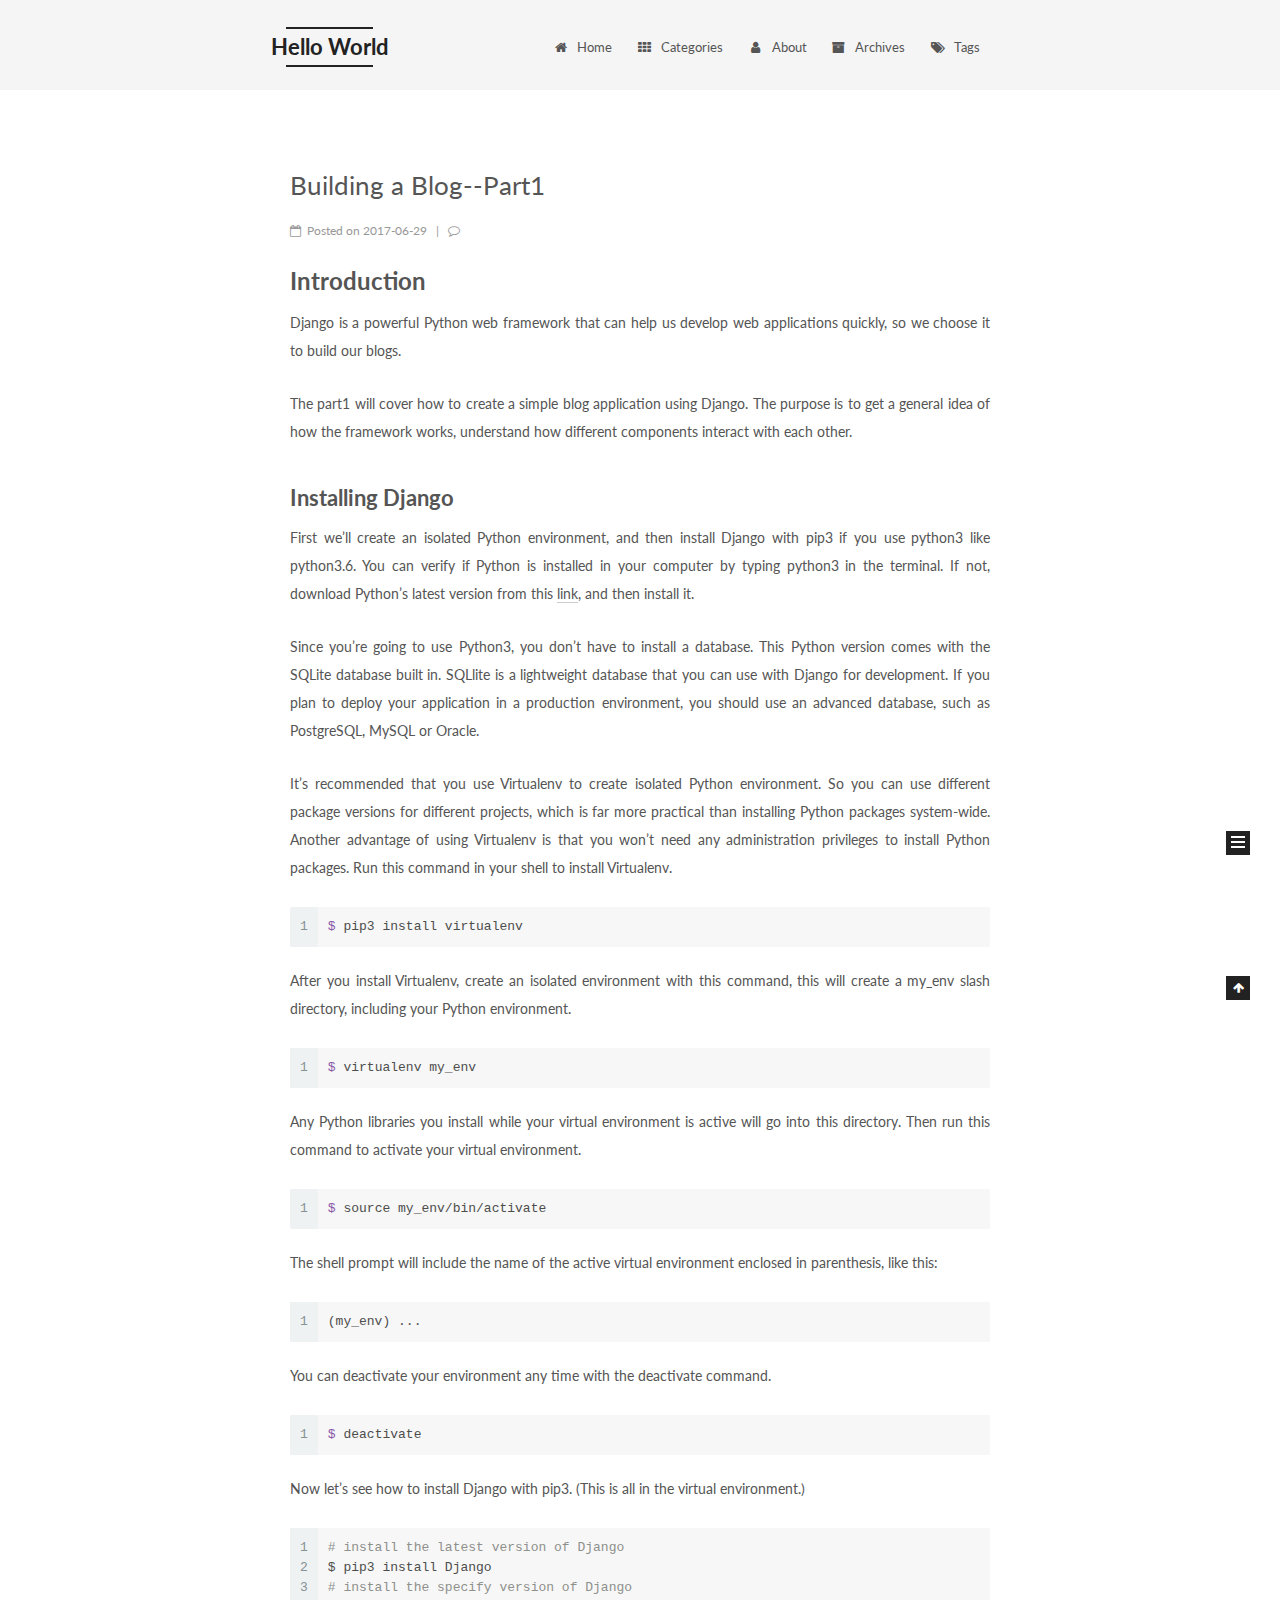
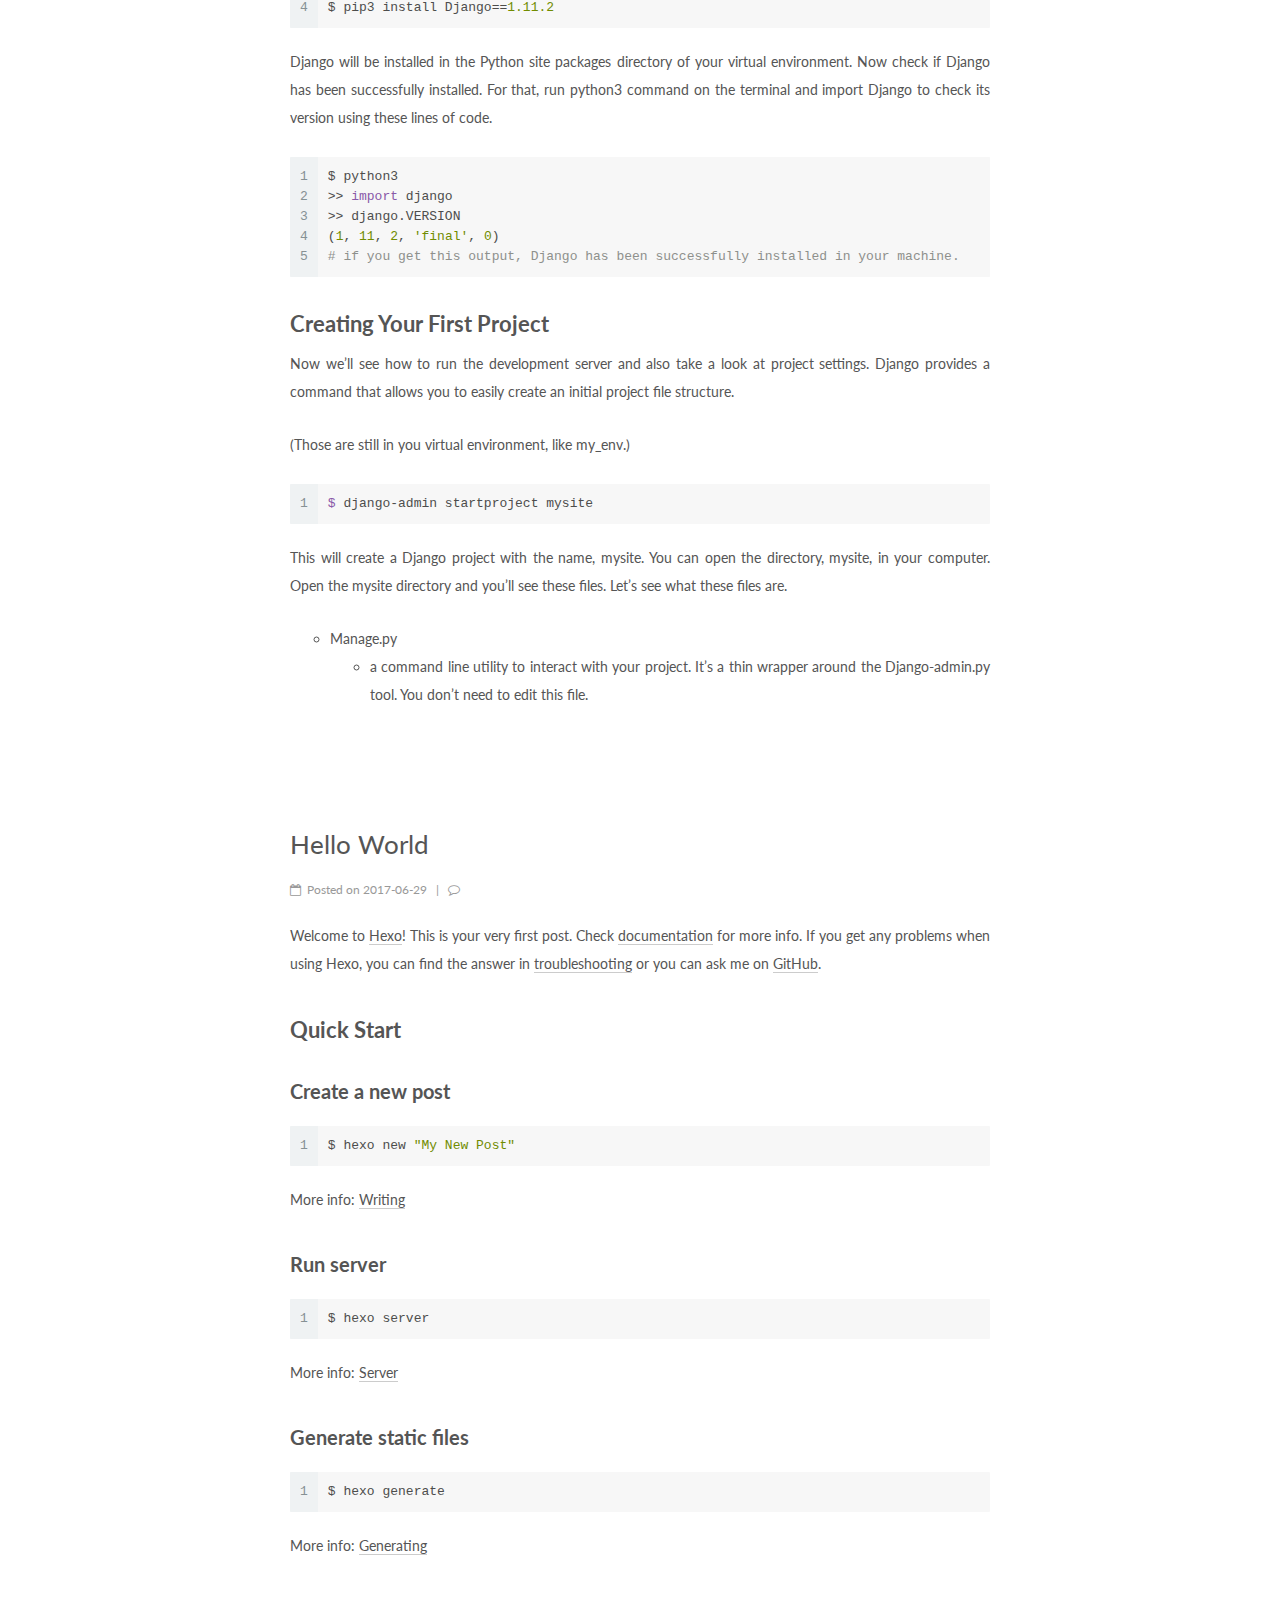
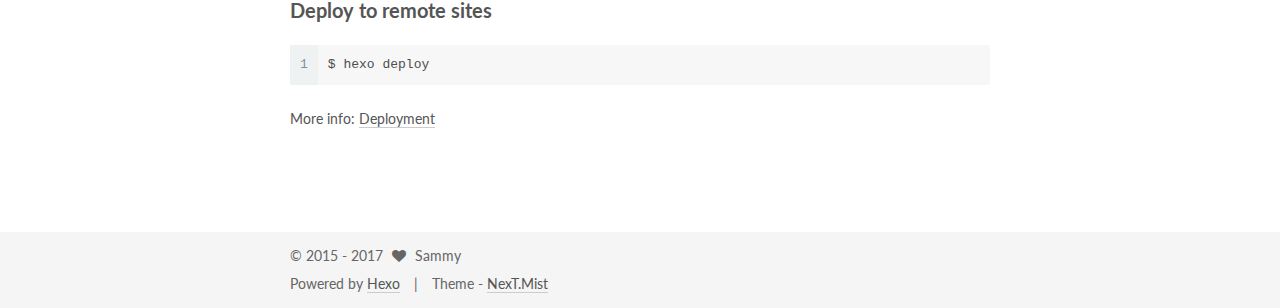
==== index.html @ 8c208100 "Site updated: 2017-06-30 00:19:21" ====
<!doctype html>




<html class="theme-next mist" lang="en">
<head>
  <meta charset="UTF-8"/>
<meta http-equiv="X-UA-Compatible" content="IE=edge" />
<meta name="viewport" content="width=device-width, initial-scale=1, maximum-scale=1"/>









<meta http-equiv="Cache-Control" content="no-transform" />
<meta http-equiv="Cache-Control" content="no-siteapp" />















  
  
  <link href="/lib/fancybox/source/jquery.fancybox.css?v=2.1.5" rel="stylesheet" type="text/css" />




  
  
  
  

  
    
    
  

  

  

  

  

  
    
    
    <link href="//fonts.googleapis.com/css?family=Lato:300,300italic,400,400italic,700,700italic&subset=latin,latin-ext" rel="stylesheet" type="text/css">
  






<link href="/lib/font-awesome/css/font-awesome.min.css?v=4.6.2" rel="stylesheet" type="text/css" />

<link href="/css/main.css?v=5.1.1" rel="stylesheet" type="text/css" />


  <meta name="keywords" content="Hexo, NexT" />





  <link rel="alternate" href="/atom.xml" title="Hello World" type="application/atom+xml" />




  <link rel="shortcut icon" type="image/x-icon" href="/favicon.ico?v=5.1.1" />






<meta name="description" content="Never Stand Still">
<meta property="og:type" content="website">
<meta property="og:title" content="Hello World">
<meta property="og:url" content="http://yoursite.com/index.html">
<meta property="og:site_name" content="Hello World">
<meta property="og:description" content="Never Stand Still">
<meta name="twitter:card" content="summary">
<meta name="twitter:title" content="Hello World">
<meta name="twitter:description" content="Never Stand Still">



<script type="text/javascript" id="hexo.configurations">
  var NexT = window.NexT || {};
  var CONFIG = {
    root: '/',
    scheme: 'Mist',
    sidebar: {"position":"left","display":"post","offset":12,"offset_float":0,"b2t":false,"scrollpercent":false},
    fancybox: true,
    motion: false,
    duoshuo: {
      userId: '0',
      author: 'Author'
    },
    algolia: {
      applicationID: '',
      apiKey: '',
      indexName: '',
      hits: {"per_page":10},
      labels: {"input_placeholder":"Search for Posts","hits_empty":"We didn't find any results for the search: ${query}","hits_stats":"${hits} results found in ${time} ms"}
    }
  };
</script>



  <link rel="canonical" href="http://yoursite.com/"/>





  <title>Hello World</title>
  














</head>

<body itemscope itemtype="http://schema.org/WebPage" lang="en">

  
  
    
  

  <div class="container sidebar-position-left 
   page-home 
 ">
    <div class="headband"></div>

    <header id="header" class="header" itemscope itemtype="http://schema.org/WPHeader">
      <div class="header-inner"><div class="site-brand-wrapper">
  <div class="site-meta ">
    

    <div class="custom-logo-site-title">
      <a href="/"  class="brand" rel="start">
        <span class="logo-line-before"><i></i></span>
        <span class="site-title">Hello World</span>
        <span class="logo-line-after"><i></i></span>
      </a>
    </div>
      
        <p class="site-subtitle"></p>
      
  </div>

  <div class="site-nav-toggle">
    <button>
      <span class="btn-bar"></span>
      <span class="btn-bar"></span>
      <span class="btn-bar"></span>
    </button>
  </div>
</div>

<nav class="site-nav">
  

  
    <ul id="menu" class="menu">
      
        
        <li class="menu-item menu-item-home">
          <a href="/" rel="section">
            
              <i class="menu-item-icon fa fa-fw fa-home"></i> <br />
            
            Home
          </a>
        </li>
      
        
        <li class="menu-item menu-item-categories">
          <a href="/categories/" rel="section">
            
              <i class="menu-item-icon fa fa-fw fa-th"></i> <br />
            
            Categories
          </a>
        </li>
      
        
        <li class="menu-item menu-item-about">
          <a href="/about/" rel="section">
            
              <i class="menu-item-icon fa fa-fw fa-user"></i> <br />
            
            About
          </a>
        </li>
      
        
        <li class="menu-item menu-item-archives">
          <a href="/archives/" rel="section">
            
              <i class="menu-item-icon fa fa-fw fa-archive"></i> <br />
            
            Archives
          </a>
        </li>
      
        
        <li class="menu-item menu-item-tags">
          <a href="/tags/" rel="section">
            
              <i class="menu-item-icon fa fa-fw fa-tags"></i> <br />
            
            Tags
          </a>
        </li>
      

      
    </ul>
  

  
</nav>



 </div>
    </header>

    <main id="main" class="main">
      <div class="main-inner">
        <div class="content-wrap">
          <div id="content" class="content">
            
  <section id="posts" class="posts-expand">
    
      

  

  
  
  

  <article class="post post-type-normal " itemscope itemtype="http://schema.org/Article">
    <link itemprop="mainEntityOfPage" href="http://yoursite.com/2017/06/29/Building-a-Blog-Part1/">

    <span hidden itemprop="author" itemscope itemtype="http://schema.org/Person">
      <meta itemprop="name" content="Sammy">
      <meta itemprop="description" content="">
      <meta itemprop="image" content="/images/avatar.png">
    </span>

    <span hidden itemprop="publisher" itemscope itemtype="http://schema.org/Organization">
      <meta itemprop="name" content="Hello World">
    </span>

    
      <header class="post-header">

        
        
          <h1 class="post-title" itemprop="name headline">
                
                <a class="post-title-link" href="/2017/06/29/Building-a-Blog-Part1/" itemprop="url">Building a Blog--Part1</a></h1>
        

        <div class="post-meta">
          <span class="post-time">
            
              <span class="post-meta-item-icon">
                <i class="fa fa-calendar-o"></i>
              </span>
              
                <span class="post-meta-item-text">Posted on</span>
              
              <time title="Post created" itemprop="dateCreated datePublished" datetime="2017-06-29T22:29:17+10:00">
                2017-06-29
              </time>
            

            

            
          </span>

          

          
            
              <span class="post-comments-count">
                <span class="post-meta-divider">|</span>
                <span class="post-meta-item-icon">
                  <i class="fa fa-comment-o"></i>
                </span>
                <a href="/2017/06/29/Building-a-Blog-Part1/#comments" itemprop="discussionUrl">
                  <span class="post-comments-count disqus-comment-count"
                        data-disqus-identifier="2017/06/29/Building-a-Blog-Part1/" itemprop="commentCount"></span>
                </a>
              </span>
            
          

          
          

          

          

          

        </div>
      </header>
    

    <div class="post-body" itemprop="articleBody">

      
      

      
        
          
            <h1 id="Introduction"><a href="#Introduction" class="headerlink" title="Introduction"></a>Introduction</h1><p>Django is a powerful Python web framework that can help us develop web applications quickly, so we choose it to build our blogs. </p>
<p>The part1 will cover how to create a simple blog application using Django. The purpose is to get a general idea of how the framework works, understand how different components interact with each other.</p>
<h2 id="Installing-Django"><a href="#Installing-Django" class="headerlink" title="Installing Django"></a>Installing Django</h2><p>First we’ll create an isolated Python environment, and then install Django with pip3 if you use python3 like python3.6. You can verify if Python is installed in your computer by typing python3 in the terminal. If not, download Python’s latest version from this <a href="https://www.python.org/downloads/" target="_blank" rel="external">link</a>, and then install it.</p>
<p>Since you’re going to use Python3, you don’t have to install a database. This Python version comes with the SQLite database built in. SQLlite is a lightweight database that you can use with Django for development. If you plan to deploy your application in a production environment, you should use an advanced database, such as PostgreSQL, MySQL or Oracle.</p>
<p>It’s recommended that you use Virtualenv to create isolated Python environment. So you can use different package versions for different projects, which is far more practical than installing Python packages system-wide. Another advantage of using Virtualenv is that you won’t need any administration privileges to install Python packages. Run this command in your shell to install Virtualenv.</p>
<figure class="highlight shell"><table><tr><td class="gutter"><pre><div class="line">1</div></pre></td><td class="code"><pre><div class="line"><span class="meta">$</span> pip3 install virtualenv</div></pre></td></tr></table></figure>
<p>After you install Virtualenv, create an isolated environment with this command, this will create a my_env slash directory, including your Python environment.</p>
<figure class="highlight shell"><table><tr><td class="gutter"><pre><div class="line">1</div></pre></td><td class="code"><pre><div class="line"><span class="meta">$</span> virtualenv my_env</div></pre></td></tr></table></figure>
<p>Any Python libraries you install while your virtual environment is active will go into this directory. Then run this command to activate your virtual environment.</p>
<figure class="highlight shell"><table><tr><td class="gutter"><pre><div class="line">1</div></pre></td><td class="code"><pre><div class="line"><span class="meta">$</span> source my_env/bin/activate</div></pre></td></tr></table></figure>
<p>The shell prompt will include the name of the active virtual environment enclosed in parenthesis, like this:</p>
<figure class="highlight shell"><table><tr><td class="gutter"><pre><div class="line">1</div></pre></td><td class="code"><pre><div class="line">(my_env) ...</div></pre></td></tr></table></figure>
<p>You can deactivate your environment any time with the deactivate command.</p>
<figure class="highlight shell"><table><tr><td class="gutter"><pre><div class="line">1</div></pre></td><td class="code"><pre><div class="line"><span class="meta">$</span> deactivate</div></pre></td></tr></table></figure>
<p>Now let’s see how to install Django with pip3. (This is all in the virtual environment.)</p>
<figure class="highlight python"><table><tr><td class="gutter"><pre><div class="line">1</div><div class="line">2</div><div class="line">3</div><div class="line">4</div></pre></td><td class="code"><pre><div class="line"><span class="comment"># install the latest version of Django</span></div><div class="line">$ pip3 install Django</div><div class="line"><span class="comment"># install the specify version of Django</span></div><div class="line">$ pip3 install Django==<span class="number">1.11</span><span class="number">.2</span></div></pre></td></tr></table></figure>
<p>Django will be installed in the Python site packages directory of your virtual environment. Now check if Django has been successfully installed. For that, run python3 command on the terminal and import Django to check its version using these lines of code.</p>
<figure class="highlight python"><table><tr><td class="gutter"><pre><div class="line">1</div><div class="line">2</div><div class="line">3</div><div class="line">4</div><div class="line">5</div></pre></td><td class="code"><pre><div class="line">$ python3</div><div class="line">&gt;&gt; <span class="keyword">import</span> django</div><div class="line">&gt;&gt; django.VERSION</div><div class="line">(<span class="number">1</span>, <span class="number">11</span>, <span class="number">2</span>, <span class="string">'final'</span>, <span class="number">0</span>)</div><div class="line"><span class="comment"># if you get this output, Django has been successfully installed in your machine.</span></div></pre></td></tr></table></figure>
<h2 id="Creating-Your-First-Project"><a href="#Creating-Your-First-Project" class="headerlink" title="Creating Your First Project"></a>Creating Your First Project</h2><p>Now we’ll see how to run the development server and also take a look at project settings. Django provides a command that allows you to easily create an initial project file structure.</p>
<p>(Those are still in you virtual environment, like my_env.)</p>
<figure class="highlight shell"><table><tr><td class="gutter"><pre><div class="line">1</div></pre></td><td class="code"><pre><div class="line"><span class="meta">$</span> django-admin startproject mysite</div></pre></td></tr></table></figure>
<p>This will create a Django project with the name, mysite. You can open the directory, mysite, in your computer. Open the mysite directory and you’ll see these files. Let’s see what these files are.</p>
<ul>
<li>Manage.py<ul>
<li>a command line utility to interact with your project. It’s a thin wrapper around the Django-admin.py tool. You don’t need to edit this file.</li>
</ul>
</li>
</ul>

          
        
      
    </div>

    <div>
      
    </div>

    <div>
      
    </div>

    <div>
      
    </div>

    <footer class="post-footer">
      

      

      

      
      
        <div class="post-eof"></div>
      
    </footer>
  </article>


    
      

  

  
  
  

  <article class="post post-type-normal " itemscope itemtype="http://schema.org/Article">
    <link itemprop="mainEntityOfPage" href="http://yoursite.com/2017/06/29/hello-world/">

    <span hidden itemprop="author" itemscope itemtype="http://schema.org/Person">
      <meta itemprop="name" content="Sammy">
      <meta itemprop="description" content="">
      <meta itemprop="image" content="/images/avatar.png">
    </span>

    <span hidden itemprop="publisher" itemscope itemtype="http://schema.org/Organization">
      <meta itemprop="name" content="Hello World">
    </span>

    
      <header class="post-header">

        
        
          <h1 class="post-title" itemprop="name headline">
                
                <a class="post-title-link" href="/2017/06/29/hello-world/" itemprop="url">Hello World</a></h1>
        

        <div class="post-meta">
          <span class="post-time">
            
              <span class="post-meta-item-icon">
                <i class="fa fa-calendar-o"></i>
              </span>
              
                <span class="post-meta-item-text">Posted on</span>
              
              <time title="Post created" itemprop="dateCreated datePublished" datetime="2017-06-29T16:05:09+10:00">
                2017-06-29
              </time>
            

            

            
          </span>

          

          
            
              <span class="post-comments-count">
                <span class="post-meta-divider">|</span>
                <span class="post-meta-item-icon">
                  <i class="fa fa-comment-o"></i>
                </span>
                <a href="/2017/06/29/hello-world/#comments" itemprop="discussionUrl">
                  <span class="post-comments-count disqus-comment-count"
                        data-disqus-identifier="2017/06/29/hello-world/" itemprop="commentCount"></span>
                </a>
              </span>
            
          

          
          

          

          

          

        </div>
      </header>
    

    <div class="post-body" itemprop="articleBody">

      
      

      
        
          
            <p>Welcome to <a href="https://hexo.io/" target="_blank" rel="external">Hexo</a>! This is your very first post. Check <a href="https://hexo.io/docs/" target="_blank" rel="external">documentation</a> for more info. If you get any problems when using Hexo, you can find the answer in <a href="https://hexo.io/docs/troubleshooting.html" target="_blank" rel="external">troubleshooting</a> or you can ask me on <a href="https://github.com/hexojs/hexo/issues" target="_blank" rel="external">GitHub</a>.</p>
<h2 id="Quick-Start"><a href="#Quick-Start" class="headerlink" title="Quick Start"></a>Quick Start</h2><h3 id="Create-a-new-post"><a href="#Create-a-new-post" class="headerlink" title="Create a new post"></a>Create a new post</h3><figure class="highlight bash"><table><tr><td class="gutter"><pre><div class="line">1</div></pre></td><td class="code"><pre><div class="line">$ hexo new <span class="string">"My New Post"</span></div></pre></td></tr></table></figure>
<p>More info: <a href="https://hexo.io/docs/writing.html" target="_blank" rel="external">Writing</a></p>
<h3 id="Run-server"><a href="#Run-server" class="headerlink" title="Run server"></a>Run server</h3><figure class="highlight bash"><table><tr><td class="gutter"><pre><div class="line">1</div></pre></td><td class="code"><pre><div class="line">$ hexo server</div></pre></td></tr></table></figure>
<p>More info: <a href="https://hexo.io/docs/server.html" target="_blank" rel="external">Server</a></p>
<h3 id="Generate-static-files"><a href="#Generate-static-files" class="headerlink" title="Generate static files"></a>Generate static files</h3><figure class="highlight bash"><table><tr><td class="gutter"><pre><div class="line">1</div></pre></td><td class="code"><pre><div class="line">$ hexo generate</div></pre></td></tr></table></figure>
<p>More info: <a href="https://hexo.io/docs/generating.html" target="_blank" rel="external">Generating</a></p>
<h3 id="Deploy-to-remote-sites"><a href="#Deploy-to-remote-sites" class="headerlink" title="Deploy to remote sites"></a>Deploy to remote sites</h3><figure class="highlight bash"><table><tr><td class="gutter"><pre><div class="line">1</div></pre></td><td class="code"><pre><div class="line">$ hexo deploy</div></pre></td></tr></table></figure>
<p>More info: <a href="https://hexo.io/docs/deployment.html" target="_blank" rel="external">Deployment</a></p>

          
        
      
    </div>

    <div>
      
    </div>

    <div>
      
    </div>

    <div>
      
    </div>

    <footer class="post-footer">
      

      

      

      
      
        <div class="post-eof"></div>
      
    </footer>
  </article>


    
  </section>

  


          </div>
          


          

        </div>
        
          
  
  <div class="sidebar-toggle">
    <div class="sidebar-toggle-line-wrap">
      <span class="sidebar-toggle-line sidebar-toggle-line-first"></span>
      <span class="sidebar-toggle-line sidebar-toggle-line-middle"></span>
      <span class="sidebar-toggle-line sidebar-toggle-line-last"></span>
    </div>
  </div>

  <aside id="sidebar" class="sidebar">
    <div class="sidebar-inner">

      

      

      <section class="site-overview sidebar-panel sidebar-panel-active">
        <div class="site-author motion-element" itemprop="author" itemscope itemtype="http://schema.org/Person">
          <img class="site-author-image" itemprop="image"
               src="/images/avatar.png"
               alt="Sammy" />
          <p class="site-author-name" itemprop="name">Sammy</p>
           
              <p class="site-description motion-element" itemprop="description">Never Stand Still</p>
          
        </div>
        <nav class="site-state motion-element">

          
            <div class="site-state-item site-state-posts">
              <a href="/archives/">
                <span class="site-state-item-count">2</span>
                <span class="site-state-item-name">posts</span>
              </a>
            </div>
          

          

          

        </nav>

        
          <div class="feed-link motion-element">
            <a href="/atom.xml" rel="alternate">
              <i class="fa fa-rss"></i>
              RSS
            </a>
          </div>
        

        <div class="links-of-author motion-element">
          
            
              <span class="links-of-author-item">
                <a href="https://www.linkedin.com/in/%E4%B8%9C-%E9%99%86-2b6811a6/" target="_blank" title="Linkedin">
                  
                    <i class="fa fa-fw fa-weibo"></i>
                  
                  Linkedin
                </a>
              </span>
            
              <span class="links-of-author-item">
                <a href="https://github.com/dzsammyau" target="_blank" title="GitHub">
                  
                    <i class="fa fa-fw fa-github"></i>
                  
                  GitHub
                </a>
              </span>
            
          
        </div>

        
        

        
        

        


      </section>

      

      

    </div>
  </aside>


        
      </div>
    </main>

    <footer id="footer" class="footer">
      <div class="footer-inner">
        <div class="copyright" >
  
  &copy;  2015 - 
  <span itemprop="copyrightYear">2017</span>
  <span class="with-love">
    <i class="fa fa-heart"></i>
  </span>
  <span class="author" itemprop="copyrightHolder">Sammy</span>
</div>


<div class="powered-by">
  Powered by <a class="theme-link" href="https://hexo.io">Hexo</a>
</div>

<div class="theme-info">
  Theme -
  <a class="theme-link" href="https://github.com/iissnan/hexo-theme-next">
    NexT.Mist
  </a>
</div>


        

        
      </div>
    </footer>

    
      <div class="back-to-top">
        <i class="fa fa-arrow-up"></i>
        
      </div>
    

  </div>

  

<script type="text/javascript">
  if (Object.prototype.toString.call(window.Promise) !== '[object Function]') {
    window.Promise = null;
  }
</script>









  












  
  <script type="text/javascript" src="/lib/jquery/index.js?v=2.1.3"></script>

  
  <script type="text/javascript" src="/lib/fastclick/lib/fastclick.min.js?v=1.0.6"></script>

  
  <script type="text/javascript" src="/lib/jquery_lazyload/jquery.lazyload.js?v=1.9.7"></script>

  
  <script type="text/javascript" src="/lib/velocity/velocity.min.js?v=1.2.1"></script>

  
  <script type="text/javascript" src="/lib/velocity/velocity.ui.min.js?v=1.2.1"></script>

  
  <script type="text/javascript" src="/lib/fancybox/source/jquery.fancybox.pack.js?v=2.1.5"></script>


  


  <script type="text/javascript" src="/js/src/utils.js?v=5.1.1"></script>

  <script type="text/javascript" src="/js/src/motion.js?v=5.1.1"></script>



  
  

  
    <script type="text/javascript" src="/js/src/scrollspy.js?v=5.1.1"></script>
<script type="text/javascript" src="/js/src/post-details.js?v=5.1.1"></script>

  

  


  <script type="text/javascript" src="/js/src/bootstrap.js?v=5.1.1"></script>



  


  

    
      <script id="dsq-count-scr" src="https://sammy.disqus.com/count.js" async></script>
    

    

  




	





  





  








  





  

  

  

  

  

  

</body>
</html>
---- css/main.css ----
/* normalize.css v3.0.2 | MIT License | git.io/normalize */
html {
  font-family: sans-serif; /* 1 */
  -ms-text-size-adjust: 100%; /* 2 */
  -webkit-text-size-adjust: 100%; /* 2 */
}
body {
  margin: 0;
}
article,
aside,
details,
figcaption,
figure,
footer,
header,
hgroup,
main,
menu,
nav,
section,
summary {
  display: block;
}
audio,
canvas,
progress,
video {
  display: inline-block; /* 1 */
  vertical-align: baseline; /* 2 */
}
audio:not([controls]) {
  display: none;
  height: 0;
}
[hidden],
template {
  display: none;
}
a {
  background-color: transparent;
}
a:active,
a:hover {
  outline: 0;
}
abbr[title] {
  border-bottom: 1px dotted;
}
b,
strong {
  font-weight: bold;
}
dfn {
  font-style: italic;
}
h1 {
  font-size: 2em;
  margin: 0.67em 0;
}
mark {
  background: #ff0;
  color: #000;
}
small {
  font-size: 80%;
}
sub,
sup {
  font-size: 75%;
  line-height: 0;
  position: relative;
  vertical-align: baseline;
}
sup {
  top: -0.5em;
}
sub {
  bottom: -0.25em;
}
img {
  border: 0;
}
svg:not(:root) {
  overflow: hidden;
}
figure {
  margin: 1em 40px;
}
hr {
  -moz-box-sizing: content-box;
  box-sizing: content-box;
  height: 0;
}
pre {
  overflow: auto;
}
code,
kbd,
pre,
samp {
  font-family: monospace, monospace;
  font-size: 1em;
}
button,
input,
optgroup,
select,
textarea {
  color: inherit; /* 1 */
  font: inherit; /* 2 */
  margin: 0; /* 3 */
}
button {
  overflow: visible;
}
button,
select {
  text-transform: none;
}
button,
html input[type="button"],
input[type="reset"],
input[type="submit"] {
  -webkit-appearance: button; /* 2 */
  cursor: pointer; /* 3 */
}
button[disabled],
html input[disabled] {
  cursor: default;
}
button::-moz-focus-inner,
input::-moz-focus-inner {
  border: 0;
  padding: 0;
}
input {
  line-height: normal;
}
input[type="checkbox"],
input[type="radio"] {
  box-sizing: border-box; /* 1 */
  padding: 0; /* 2 */
}
input[type="number"]::-webkit-inner-spin-button,
input[type="number"]::-webkit-outer-spin-button {
  height: auto;
}
input[type="search"] {
  -webkit-appearance: textfield; /* 1 */
  -moz-box-sizing: content-box;
  -webkit-box-sizing: content-box; /* 2 */
  box-sizing: content-box;
}
input[type="search"]::-webkit-search-cancel-button,
input[type="search"]::-webkit-search-decoration {
  -webkit-appearance: none;
}
fieldset {
  border: 1px solid #c0c0c0;
  margin: 0 2px;
  padding: 0.35em 0.625em 0.75em;
}
legend {
  border: 0; /* 1 */
  padding: 0; /* 2 */
}
textarea {
  overflow: auto;
}
optgroup {
  font-weight: bold;
}
table {
  border-collapse: collapse;
  border-spacing: 0;
}
td,
th {
  padding: 0;
}
::selection {
  background: #262a30;
  color: #fff;
}
body {
  position: relative;
  font-family: 'Lato', "PingFang SC", "Microsoft YaHei", sans-serif;
  font-size: 14px;
  line-height: 2;
  color: #555;
  background: #fff;
}
@media (max-width: 767px) {
  body {
    padding-right: 0 !important;
  }
}
@media (min-width: 768px) and (max-width: 991px) {
  body {
    padding-right: 0 !important;
  }
}
@media (min-width: 1600px) {
  body {
    font-size: 16px;
  }
}
h1,
h2,
h3,
h4,
h5,
h6 {
  margin: 0;
  padding: 0;
  font-weight: bold;
  line-height: 1.5;
  font-family: 'Lato', "PingFang SC", "Microsoft YaHei", sans-serif;
}
h2,
h3,
h4,
h5,
h6 {
  margin: 20px 0 15px;
}
h1 {
  font-size: 24px;
}
@media (max-width: 767px) {
  h1 {
    font-size: 20px;
  }
}
h2 {
  font-size: 22px;
}
@media (max-width: 767px) {
  h2 {
    font-size: 18px;
  }
}
h3 {
  font-size: 20px;
}
@media (max-width: 767px) {
  h3 {
    font-size: 16px;
  }
}
h4 {
  font-size: 18px;
}
@media (max-width: 767px) {
  h4 {
    font-size: 14px;
  }
}
h5 {
  font-size: 16px;
}
@media (max-width: 767px) {
  h5 {
    font-size: 12px;
  }
}
h6 {
  font-size: 14px;
}
@media (max-width: 767px) {
  h6 {
    font-size: 10px;
  }
}
p {
  margin: 0 0 25px 0;
}
a {
  color: #555;
  text-decoration: none;
  border-bottom: 1px solid #999;
  word-wrap: break-word;
}
a:hover {
  color: #222;
  border-bottom-color: #222;
}
blockquote {
  margin: 0;
  padding: 0;
}
img {
  display: block;
  margin: auto;
  max-width: 100%;
  height: auto;
}
hr {
  margin: 40px 0;
  height: 3px;
  border: none;
  background-color: #ddd;
  background-image: repeating-linear-gradient(-45deg, #fff, #fff 4px, transparent 4px, transparent 8px);
}
blockquote {
  padding: 0 15px;
  color: #666;
  border-left: 4px solid #ddd;
}
blockquote cite::before {
  content: "-";
  padding: 0 5px;
}
dt {
  font-weight: 700;
}
dd {
  margin: 0;
  padding: 0;
}
.text-left {
  text-align: left;
}
.text-center {
  text-align: center;
}
.text-right {
  text-align: right;
}
.text-justify {
  text-align: justify;
}
.text-nowrap {
  white-space: nowrap;
}
.text-lowercase {
  text-transform: lowercase;
}
.text-uppercase {
  text-transform: uppercase;
}
.text-capitalize {
  text-transform: capitalize;
}
.center-block {
  display: block;
  margin-left: auto;
  margin-right: auto;
}
.clearfix:before,
.clearfix:after {
  content: " ";
  display: table;
}
.clearfix:after {
  clear: both;
}
.pullquote {
  width: 45%;
}
.pullquote.left {
  float: left;
  margin-left: 5px;
  margin-right: 10px;
}
.pullquote.right {
  float: right;
  margin-left: 10px;
  margin-right: 5px;
}
.affix.affix.affix {
  position: fixed;
}
.translation {
  margin-top: -20px;
  font-size: 14px;
  color: #999;
}
.scrollbar-measure {
  width: 100px;
  height: 100px;
  overflow: scroll;
  position: absolute;
  top: -9999px;
}
.use-motion .motion-element {
  opacity: 0;
}
table {
  margin: 20px 0;
  width: 100%;
  border-collapse: collapse;
  border-spacing: 0;
  border: 1px solid #ddd;
  font-size: 14px;
  table-layout: fixed;
  word-wrap: break-all;
}
table>tbody>tr:nth-of-type(odd) {
  background-color: #f9f9f9;
}
table>tbody>tr:hover {
  background-color: #f5f5f5;
}
caption,
th,
td {
  padding: 8px;
  text-align: left;
  vertical-align: middle;
  font-weight: normal;
}
th,
td {
  border-bottom: 3px solid #ddd;
  border-right: 1px solid #eee;
}
th {
  padding-bottom: 10px;
  font-weight: 700;
}
td {
  border-bottom-width: 1px;
}
html,
body {
  height: 100%;
}
.container {
  position: relative;
  min-height: 100%;
}
.header-inner {
  margin: 0 auto;
  padding: 100px 0 70px;
  width: 700px;
}
@media (min-width: 1600px) {
  .container .header-inner {
    width: 900px;
  }
}
.main {
  padding-bottom: 150px;
}
.main-inner {
  margin: 0 auto;
  width: 700px;
}
@media (min-width: 1600px) {
  .container .main-inner {
    width: 900px;
  }
}
.footer {
  position: absolute;
  left: 0;
  bottom: 0;
  width: 100%;
  min-height: 50px;
}
.footer-inner {
  box-sizing: border-box;
  margin: 20px auto;
  width: 700px;
}
@media (min-width: 1600px) {
  .container .footer-inner {
    width: 900px;
  }
}
pre,
.highlight {
  overflow: auto;
  margin: 20px 0;
  padding: 0;
  font-size: 13px;
  color: #4d4d4c;
  background: #f7f7f7;
  line-height: 1.6;
}
pre,
code {
  font-family: consolas, Menlo, "PingFang SC", "Microsoft YaHei", monospace;
}
code {
  padding: 2px 4px;
  word-wrap: break-word;
  color: #555;
  background: #eee;
  border-radius: 3px;
  font-size: 13px;
}
pre code {
  padding: 0;
  color: #4d4d4c;
  background: none;
  text-shadow: none;
}
.highlight {
  border-radius: 1px;
}
.highlight pre {
  border: none;
  margin: 0;
  padding: 10px 0;
}
.highlight table {
  margin: 0;
  width: auto;
  border: none;
}
.highlight td {
  border: none;
  padding: 0;
}
.highlight figcaption {
  font-size: 1em;
  color: #4d4d4c;
  line-height: 1em;
  margin-bottom: 1em;
}
.highlight figcaption:before,
.highlight figcaption:after {
  content: " ";
  display: table;
}
.highlight figcaption:after {
  clear: both;
}
.highlight figcaption a {
  float: right;
  color: #4d4d4c;
}
.highlight figcaption a:hover {
  border-bottom-color: #4d4d4c;
}
.highlight .gutter pre {
  padding-left: 10px;
  padding-right: 10px;
  color: #869194;
  text-align: right;
  background-color: #eff2f3;
}
.highlight .code pre {
  width: 100%;
  padding-left: 10px;
  padding-right: 10px;
  background-color: #f7f7f7;
}
.highlight .line {
  height: 20px;
}
.gutter {
  -webkit-user-select: none;
  -moz-user-select: none;
  -ms-user-select: none;
  user-select: none;
}
.gist table {
  width: auto;
}
.gist table td {
  border: none;
}
pre .deletion {
  background: #fdd;
}
pre .addition {
  background: #dfd;
}
pre .meta {
  color: #8959a8;
}
pre .comment {
  color: #8e908c;
}
pre .variable,
pre .attribute,
pre .tag,
pre .regexp,
pre .ruby .constant,
pre .xml .tag .title,
pre .xml .pi,
pre .xml .doctype,
pre .html .doctype,
pre .css .id,
pre .css .class,
pre .css .pseudo {
  color: #c82829;
}
pre .number,
pre .preprocessor,
pre .built_in,
pre .literal,
pre .params,
pre .constant,
pre .command {
  color: #f5871f;
}
pre .ruby .class .title,
pre .css .rules .attribute,
pre .string,
pre .value,
pre .inheritance,
pre .header,
pre .ruby .symbol,
pre .xml .cdata,
pre .special,
pre .number,
pre .formula {
  color: #718c00;
}
pre .title,
pre .css .hexcolor {
  color: #3e999f;
}
pre .function,
pre .python .decorator,
pre .python .title,
pre .ruby .function .title,
pre .ruby .title .keyword,
pre .perl .sub,
pre .javascript .title,
pre .coffeescript .title {
  color: #4271ae;
}
pre .keyword,
pre .javascript .function {
  color: #8959a8;
}
.full-image.full-image.full-image {
  border: none;
  max-width: 100%;
  width: auto;
  margin: 20px auto;
}
@media (min-width: 992px) {
  .full-image.full-image.full-image {
    max-width: none;
    width: 110%;
    margin: 25px -5%;
  }
}
.blockquote-center,
.page-home .post-type-quote blockquote,
.page-post-detail .post-type-quote blockquote {
  position: relative;
  margin: 40px 0;
  padding: 0;
  border-left: none;
  text-align: center;
}
.blockquote-center::before,
.page-home .post-type-quote blockquote::before,
.page-post-detail .post-type-quote blockquote::before,
.blockquote-center::after,
.page-home .post-type-quote blockquote::after,
.page-post-detail .post-type-quote blockquote::after {
  position: absolute;
  content: ' ';
  display: block;
  width: 100%;
  height: 24px;
  opacity: 0.2;
  background-repeat: no-repeat;
  background-position: 0 -6px;
  background-size: 22px 22px;
}
.blockquote-center::before,
.page-home .post-type-quote blockquote::before,
.page-post-detail .post-type-quote blockquote::before {
  top: -20px;
  background-image: url("../images/quote-l.svg");
  border-top: 1px solid #ccc;
}
.blockquote-center::after,
.page-home .post-type-quote blockquote::after,
.page-post-detail .post-type-quote blockquote::after {
  bottom: -20px;
  background-image: url("../images/quote-r.svg");
  border-bottom: 1px solid #ccc;
  background-position: 100% 8px;
}
.blockquote-center p,
.page-home .post-type-quote blockquote p,
.page-post-detail .post-type-quote blockquote p,
.blockquote-center div,
.page-home .post-type-quote blockquote div,
.page-post-detail .post-type-quote blockquote div {
  text-align: center;
}
.post .post-body .group-picture img {
  box-sizing: border-box;
  padding: 0 3px;
  border: none;
}
.post .group-picture-row {
  overflow: hidden;
  margin-top: 6px;
}
.post .group-picture-row:first-child {
  margin-top: 0;
}
.post .group-picture-column {
  float: left;
}
.page-post-detail .post-body .group-picture-column {
  float: none;
  margin-top: 10px;
  width: auto !important;
}
.page-post-detail .post-body .group-picture-column img {
  margin: 0 auto;
}
.page-archive .group-picture-container {
  overflow: hidden;
}
.page-archive .group-picture-row {
  float: left;
}
.page-archive .group-picture-row:first-child {
  margin-top: 6px;
}
.page-archive .group-picture-column {
  max-width: 150px;
  max-height: 150px;
}
.note {
  padding: 20px;
  margin: 20px 0;
  border: 1px solid #eee;
  border-left-width: 5px;
  border-radius: 3px;
}
.note h2,
.note h3,
.note h4,
.note h5,
.note h6 {
  margin-top: 0;
  margin-bottom: 5px;
  padding-top: 0 !important;
}
.note p:last-child {
  margin-bottom: 0;
}
.note code {
  border-radius: 3px;
}
.note+.note {
  margin-top: -5px;
}
.default {
  border-left-color: #777;
}
.default h2,
.default h3,
.default h4,
.default h5,
.default h6 {
  color: #777;
}
.primary {
  border-left-color: #428bca;
}
.primary h2,
.primary h3,
.primary h4,
.primary h5,
.primary h6 {
  color: #428bca;
}
.success {
  border-left-color: #5cb85c;
}
.success h2,
.success h3,
.success h4,
.success h5,
.success h6 {
  color: #5cb85c;
}
.danger {
  border-left-color: #d9534f;
}
.danger h2,
.danger h3,
.danger h4,
.danger h5,
.danger h6 {
  color: #d9534f;
}
.warning {
  border-left-color: #f0ad4e;
}
.warning h2,
.warning h3,
.warning h4,
.warning h5,
.warning h6 {
  color: #f0ad4e;
}
.info {
  border-left-color: #5bc0de;
}
.info h2,
.info h3,
.info h4,
.info h5,
.info h6 {
  color: #5bc0de;
}
.btn {
  display: inline-block;
  padding: 0 20px;
  font-size: 14px;
  color: #fff;
  background: #222;
  border: 2px solid #222;
  text-decoration: none;
  border-radius: 0;
  transition-property: background-color;
  transition-duration: 0.2s;
  transition-timing-function: ease-in-out;
  transition-delay: 0s;
}
.btn:hover,
.post-button .btn:hover {
  border-color: #222;
  color: #222;
  background: #fff;
}
.btn-bar {
  display: block;
  width: 22px;
  height: 2px;
  background: #555;
  border-radius: 1px;
}
.btn-bar+.btn-bar {
  margin-top: 4px;
}
.pagination {
  margin: 120px 0 40px;
  text-align: center;
  border-top: 1px solid #eee;
}
.page-number-basic,
.pagination .prev,
.pagination .next,
.pagination .page-number,
.pagination .space {
  display: inline-block;
  position: relative;
  top: -1px;
  margin: 0 10px;
  padding: 0 10px;
  line-height: 30px;
}
@media (max-width: 767px) {
  .page-number-basic,
  .pagination .prev,
  .pagination .next,
  .pagination .page-number,
  .pagination .space {
    margin: 0 5px;
  }
}
.pagination .prev,
.pagination .next,
.pagination .page-number {
  border-bottom: 0;
  border-top: 1px solid #eee;
  transition-property: border-color;
  transition-duration: 0.2s;
  transition-timing-function: ease-in-out;
  transition-delay: 0s;
}
.pagination .prev:hover,
.pagination .next:hover,
.pagination .page-number:hover {
  border-top-color: #222;
}
.pagination .space {
  padding: 0;
  margin: 0;
}
.pagination .prev {
  margin-left: 0;
}
.pagination .next {
  margin-right: 0;
}
.pagination .page-number.current {
  color: #fff;
  background: #ccc;
  border-top-color: #ccc;
}
@media (max-width: 767px) {
  .pagination {
    border-top: none;
  }
  .pagination .prev,
  .pagination .next,
  .pagination .page-number {
    margin-bottom: 10px;
    border-top: 0;
    border-bottom: 1px solid #eee;
  }
  .pagination .prev:hover,
  .pagination .next:hover,
  .pagination .page-number:hover {
    border-bottom-color: #222;
  }
}
.comments {
  margin: 60px 20px 0;
}
.tag-cloud {
  text-align: center;
}
.tag-cloud a {
  display: inline-block;
  margin: 10px;
}
.back-to-top {
  box-sizing: border-box;
  position: fixed;
  bottom: -100px;
  right: 30px;
  z-index: 1050;
  padding: 0 6px;
  width: 24px;
  background: #222;
  font-size: 12px;
  opacity: 1;
  color: #fff;
  cursor: pointer;
  text-align: center;
  -webkit-transform: translateZ(0);
  transition-property: bottom;
  transition-duration: 0.2s;
  transition-timing-function: ease-in-out;
  transition-delay: 0s;
}
@media (max-width: 767px) {
  .back-to-top {
    display: none;
  }
}
@media (min-width: 768px) and (max-width: 991px) {
  .back-to-top {
    display: none;
  }
}
.back-to-top.back-to-top-on {
  bottom: 19px;
}
.header {
  background: transparent;
}
.header-inner {
  position: relative;
}
.headband {
  height: 3px;
  background: #222;
}
.site-meta {
  margin: 0;
  text-align: left;
}
@media (max-width: 767px) {
  .site-meta {
    text-align: center;
  }
}
.brand {
  position: relative;
  display: inline-block;
  padding: 0 40px;
  color: #222;
  background: #222;
  border-bottom: none;
}
.brand:hover {
  color: #222;
}
.logo {
  display: inline-block;
  margin-right: 5px;
  line-height: 36px;
  vertical-align: top;
}
.site-title {
  display: inline-block;
  vertical-align: top;
  line-height: 36px;
  font-size: 20px;
  font-weight: normal;
  font-family: 'Lato', "PingFang SC", "Microsoft YaHei", sans-serif;
}
.site-subtitle {
  margin-top: 10px;
  font-size: 13px;
  color: #999;
}
.use-motion .brand {
  opacity: 0;
}
.use-motion .logo,
.use-motion .site-title,
.use-motion .site-subtitle {
  opacity: 0;
  position: relative;
  top: -10px;
}
.site-nav-toggle {
  display: none;
  position: absolute;
  top: 10px;
  left: 10px;
}
@media (max-width: 767px) {
  .site-nav-toggle {
    display: block;
  }
}
.site-nav-toggle button {
  margin-top: 2px;
  padding: 9px 10px;
  background: transparent;
  border: none;
}
@media (max-width: 767px) {
  .site-nav {
    display: none;
    margin: 0 -10px;
    padding: 0 10px;
    clear: both;
    border-top: 1px solid #ddd;
  }
}
@media (min-width: 768px) and (max-width: 991px) {
  .site-nav {
    display: block !important;
  }
}
@media (min-width: 992px) {
  .site-nav {
    display: block !important;
  }
}
.menu {
  margin-top: 20px;
  padding-left: 0;
  text-align: center;
}
.menu .menu-item {
  display: inline-block;
  margin: 0 10px;
  list-style: none;
}
@media screen and (max-width: 767px) {
  .menu .menu-item {
    margin-top: 10px;
  }
}
.menu .menu-item a {
  display: block;
  font-size: 13px;
  line-height: inherit;
  border-bottom: 1px solid transparent;
  transition-property: border-color;
  transition-duration: 0.2s;
  transition-timing-function: ease-in-out;
  transition-delay: 0s;
}
.menu .menu-item a:hover {
  border-bottom-color: #222;
}
.menu .menu-item .fa {
  margin-right: 5px;
}
.use-motion .menu-item {
  opacity: 0;
}
.post-body {
  font-family: 'Lato', "PingFang SC", "Microsoft YaHei", sans-serif;
}
@media (max-width: 767px) {
  .post-body {
    word-break: break-word;
  }
}
.post-body .fancybox img {
  display: block !important;
  margin: 0 auto;
  cursor: pointer;
  cursor: zoom-in;
  cursor: -webkit-zoom-in;
}
.post-body .image-caption,
.post-body .figure .caption {
  margin: 10px auto 15px;
  text-align: center;
  font-size: 14px;
  color: #999;
  font-weight: bold;
  line-height: 1;
}
.post-sticky-flag {
  display: inline-block;
  font-size: 16px;
  -ms-transform: rotate(30deg);
  -webkit-transform: rotate(30deg);
  -moz-transform: rotate(30deg);
  -ms-transform: rotate(30deg);
  -o-transform: rotate(30deg);
  transform: rotate(30deg);
}
.posts-expand {
  padding-top: 40px;
}
@media (max-width: 767px) {
  .posts-expand {
    margin: 0 20px;
  }
  .post-body pre {
    padding: 10px;
  }
  .post-body pre .gutter pre {
    padding-right: 10px;
  }
  .post-body .highlight {
    margin-left: 0px;
    margin-right: 0px;
    padding: 0;
  }
  .post-body .highlight .gutter pre {
    padding-right: 10px;
  }
}
@media (min-width: 992px) {
  .posts-expand .post-body {
    text-align: justify;
  }
}
.posts-expand .post-body h2,
.posts-expand .post-body h3,
.posts-expand .post-body h4,
.posts-expand .post-body h5,
.posts-expand .post-body h6 {
  padding-top: 10px;
}
.posts-expand .post-body h2 .header-anchor,
.posts-expand .post-body h3 .header-anchor,
.posts-expand .post-body h4 .header-anchor,
.posts-expand .post-body h5 .header-anchor,
.posts-expand .post-body h6 .header-anchor {
  float: right;
  margin-left: 10px;
  color: #ccc;
  border-bottom-style: none;
  visibility: hidden;
}
.posts-expand .post-body h2 .header-anchor:hover,
.posts-expand .post-body h3 .header-anchor:hover,
.posts-expand .post-body h4 .header-anchor:hover,
.posts-expand .post-body h5 .header-anchor:hover,
.posts-expand .post-body h6 .header-anchor:hover {
  color: inherit;
}
.posts-expand .post-body h2:hover .header-anchor,
.posts-expand .post-body h3:hover .header-anchor,
.posts-expand .post-body h4:hover .header-anchor,
.posts-expand .post-body h5:hover .header-anchor,
.posts-expand .post-body h6:hover .header-anchor {
  visibility: visible;
}
.posts-expand .post-body ul li {
  list-style: circle;
}
.posts-expand .post-body img {
  box-sizing: border-box;
  margin: auto;
  padding: 3px;
  border: 1px solid #ddd;
}
.posts-expand .fancybox img {
  margin: 0 auto;
}
@media (max-width: 767px) {
  .posts-collapse {
    margin: 0 20px;
  }
  .posts-collapse .post-title,
  .posts-collapse .post-meta {
    display: block;
    width: auto;
    text-align: left;
  }
}
.posts-collapse {
  position: relative;
  z-index: 1010;
  margin-left: 0;
}
.posts-collapse::after {
  content: " ";
  position: absolute;
  top: 20px;
  left: 0;
  margin-left: -2px;
  width: 4px;
  height: 100%;
  background: #f5f5f5;
  z-index: -1;
}
@media (max-width: 767px) {
  .posts-collapse {
    margin: 0 20px;
  }
}
.posts-collapse .collection-title {
  position: relative;
  margin: 60px 0;
}
.posts-collapse .collection-title h1,
.posts-collapse .collection-title h2 {
  margin-left: 20px;
}
.posts-collapse .collection-title small {
  color: #bbb;
  margin-left: 5px;
}
.posts-collapse .collection-title::before {
  content: " ";
  position: absolute;
  left: 0;
  top: 50%;
  margin-left: -4px;
  margin-top: -4px;
  width: 8px;
  height: 8px;
  background: #bbb;
  border-radius: 50%;
}
.posts-collapse .post {
  margin: 30px 0;
}
.posts-collapse .post-header {
  position: relative;
  transition-duration: 0.2s;
  transition-timing-function: ease-in-out;
  transition-delay: 0s;
  transition-property: border;
  border-bottom: 1px dashed #ccc;
}
.posts-collapse .post-header::before {
  content: " ";
  position: absolute;
  left: 0;
  top: 12px;
  width: 6px;
  height: 6px;
  margin-left: -4px;
  background: #bbb;
  border-radius: 50%;
  border: 1px solid #fff;
  transition-duration: 0.2s;
  transition-timing-function: ease-in-out;
  transition-delay: 0s;
  transition-property: background;
}
.posts-collapse .post-header:hover {
  border-bottom-color: #666;
}
.posts-collapse .post-header:hover::before {
  background: #222;
}
.posts-collapse .post-meta {
  position: absolute;
  font-size: 12px;
  left: 20px;
  top: 5px;
}
.posts-collapse .post-comments-count {
  display: none;
}
.posts-collapse .post-title {
  margin-left: 60px;
  font-size: 16px;
  font-weight: normal;
  line-height: inherit;
}
.posts-collapse .post-title::after {
  margin-left: 3px;
  opacity: 0.6;
}
.posts-collapse .post-title a {
  color: #666;
  border-bottom: none;
}
.page-home .post-type-quote .post-header,
.page-post-detail .post-type-quote .post-header,
.page-home .post-type-quote .post-tags,
.page-post-detail .post-type-quote .post-tags {
  display: none;
}
.posts-expand .post-title {
  font-size: 26px;
  text-align: center;
  word-break: break-word;
  font-weight: 400;
}
@media (max-width: 767px) {
  .posts-expand .post-title {
    font-size: 22px;
  }
}
.posts-expand .post-title-link {
  display: inline-block;
  position: relative;
  color: #555;
  border-bottom: none;
  line-height: 1.2;
  vertical-align: top;
}
.posts-expand .post-title-link::before {
  content: "";
  position: absolute;
  width: 100%;
  height: 2px;
  bottom: 0;
  left: 0;
  background-color: #000;
  visibility: hidden;
  -webkit-transform: scaleX(0);
  -moz-transform: scaleX(0);
  -ms-transform: scaleX(0);
  -o-transform: scaleX(0);
  transform: scaleX(0);
  transition-duration: 0.2s;
  transition-timing-function: ease-in-out;
  transition-delay: 0s;
}
.posts-expand .post-title-link:hover::before {
  visibility: visible;
  -webkit-transform: scaleX(1);
  -moz-transform: scaleX(1);
  -ms-transform: scaleX(1);
  -o-transform: scaleX(1);
  transform: scaleX(1);
}
.posts-expand .post-title-link .fa {
  font-size: 16px;
}
.posts-expand .post-meta {
  margin: 3px 0 60px 0;
  color: #999;
  font-family: 'Lato', "PingFang SC", "Microsoft YaHei", sans-serif;
  font-size: 12px;
  text-align: center;
}
.posts-expand .post-meta .post-category-list {
  display: inline-block;
  margin: 0;
  padding: 3px;
}
.posts-expand .post-meta .post-category-list-link {
  color: #999;
}
.posts-expand .post-meta .post-description {
  font-size: 14px;
  margin-top: 2px;
}
.post-wordcount {
  display: inline-block;
}
.post-meta-divider {
  margin: 0 0.5em;
}
.post-meta-item-icon {
  margin-right: 3px;
}
@media (min-width: 768px) and (max-width: 991px) {
  .post-meta-item-icon {
    display: inline-block;
  }
}
@media (max-width: 767px) {
  .post-meta-item-icon {
    display: inline-block;
  }
}
@media (min-width: 768px) and (max-width: 991px) {
  .post-meta-item-text {
    display: none;
  }
}
@media (max-width: 767px) {
  .post-meta-item-text {
    display: none;
  }
}
@media (max-width: 767px) {
  .posts-expand .post-comments-count {
    display: none;
  }
}
.post-button {
  margin-top: 50px;
}
.post-button .btn {
  color: #555;
  font-size: 14px;
  background: transparent;
  border-radius: 0;
  line-height: 2;
  margin: 0 4px 8px 4px;
}
.post-button .fa-fw {
  width: 1.285714285714286em;
  text-align: left;
}
.posts-expand .post-tags {
  margin-top: 40px;
  text-align: center;
}
.posts-expand .post-tags a {
  display: inline-block;
  margin-right: 10px;
  font-size: 13px;
}
.post-nav {
  display: table;
  margin-top: 15px;
  width: 100%;
  border-top: 1px solid #eee;
}
.post-nav-divider {
  display: table-cell;
  width: 10%;
}
.post-nav-item {
  display: table-cell;
  padding: 10px 0 0 0;
  width: 45%;
  vertical-align: top;
}
.post-nav-item a {
  position: relative;
  display: block;
  line-height: 25px;
  font-size: 14px;
  color: #555;
  border-bottom: none;
}
.post-nav-item a:hover {
  color: #222;
  border-bottom: none;
}
.post-nav-item a:active {
  top: 2px;
}
.post-nav-item .fa {
  position: absolute;
  top: 8px;
  left: 0;
  font-size: 12px;
}
.post-nav-next a {
  padding-left: 15px;
}
.post-nav-prev {
  text-align: right;
}
.post-nav-prev a {
  padding-right: 15px;
}
.post-nav-prev .fa {
  right: 0;
  left: auto;
}
.posts-expand .post-eof {
  display: block;
  margin: 80px auto 60px;
  width: 8%;
  height: 1px;
  background: #ccc;
  text-align: center;
}
.post:last-child .post-eof.post-eof.post-eof {
  display: none;
}
.post-gallery {
  display: table;
  table-layout: fixed;
  width: 100%;
  border-collapse: separate;
}
.post-gallery-row {
  display: table-row;
}
.post-gallery .post-gallery-img {
  display: table-cell;
  text-align: center;
  vertical-align: middle;
  border: none;
}
.post-gallery .post-gallery-img img {
  max-width: 100%;
  max-height: 100%;
  border: none;
}
.fancybox-close,
.fancybox-close:hover {
  border: none;
}
.sidebar {
  position: fixed;
  right: 0;
  top: 0;
  bottom: 0;
  width: 0;
  z-index: 1040;
  box-shadow: inset 0 2px 6px #000;
  background: #222;
  -webkit-transform: translateZ(0);
}
.sidebar a {
  color: #999;
  border-bottom-color: #555;
}
.sidebar a:hover {
  color: #eee;
}
@media (min-width: 768px) and (max-width: 991px) {
  .sidebar {
    display: none !important;
  }
}
@media (max-width: 767px) {
  .sidebar {
    display: none !important;
  }
}
.sidebar-inner {
  position: relative;
  padding: 20px 10px;
  color: #999;
  text-align: center;
}
.sidebar-toggle {
  position: fixed;
  right: 30px;
  bottom: 45px;
  width: 14px;
  height: 14px;
  padding: 5px;
  background: #222;
  line-height: 0;
  z-index: 1050;
  cursor: pointer;
  -webkit-transform: translateZ(0);
}
@media (min-width: 768px) and (max-width: 991px) {
  .sidebar-toggle {
    display: none;
  }
}
@media (max-width: 767px) {
  .sidebar-toggle {
    display: none;
  }
}
.sidebar-toggle-line {
  position: relative;
  display: inline-block;
  vertical-align: top;
  height: 2px;
  width: 100%;
  background: #fff;
  margin-top: 3px;
}
.sidebar-toggle-line:first-child {
  margin-top: 0;
}
.site-author-image {
  display: block;
  margin: 0 auto;
  padding: 2px;
  max-width: 96px;
  height: auto;
  border: 2px solid #333;
}
.site-author-name {
  margin: 5px 0 0;
  text-align: center;
  color: #f5f5f5;
  font-weight: normal;
}
.site-description {
  margin-top: 5px;
  text-align: center;
  font-size: 14px;
  color: #999;
}
.site-state {
  overflow: hidden;
  line-height: 1.4;
  white-space: nowrap;
  text-align: center;
}
.site-state-item {
  display: inline-block;
  padding: 0 15px;
  border-left: 1px solid #333;
}
.site-state-item:first-child {
  border-left: none;
}
.site-state-item a {
  border-bottom: none;
}
.site-state-item-count {
  display: block;
  text-align: center;
  color: inherit;
  font-weight: 600;
  font-size: 18px;
}
.site-state-item-name {
  font-size: 13px;
  color: inherit;
}
.feed-link {
  margin-top: 20px;
}
.feed-link a {
  display: inline-block;
  padding: 0 15px;
  color: #fc6423;
  border: 1px solid #fc6423;
  border-radius: 4px;
}
.feed-link a i {
  color: #fc6423;
  font-size: 14px;
}
.feed-link a:hover {
  color: #fff;
  background: #fc6423;
}
.feed-link a:hover i {
  color: #fff;
}
.links-of-author {
  margin-top: 20px;
}
.links-of-author a {
  display: inline-block;
  vertical-align: middle;
  margin-right: 10px;
  margin-bottom: 10px;
  border-bottom-color: #555;
  font-size: 13px;
}
.links-of-author a:before {
  display: inline-block;
  vertical-align: middle;
  margin-right: 3px;
  content: " ";
  width: 4px;
  height: 4px;
  border-radius: 50%;
  background: #fbffff;
}
.links-of-blogroll {
  font-size: 13px;
}
.links-of-blogroll-title {
  margin-top: 20px;
  font-size: 14px;
  font-weight: 600;
}
.links-of-blogroll-list {
  margin: 0;
  padding: 0;
  list-style: none;
}
.links-of-blogroll-item {
  padding: 2px 10px;
}
.sidebar-nav {
  margin: 0 0 20px;
  padding-left: 0;
}
.sidebar-nav li {
  display: inline-block;
  cursor: pointer;
  border-bottom: 1px solid transparent;
  font-size: 14px;
  color: #555;
}
.sidebar-nav li:hover {
  color: #f5f5f5;
}
.page-post-detail .sidebar-nav-toc {
  padding: 0 5px;
}
.page-post-detail .sidebar-nav-overview {
  margin-left: 10px;
}
.sidebar-nav .sidebar-nav-active {
  color: #87daff;
  border-bottom-color: #87daff;
}
.sidebar-nav .sidebar-nav-active:hover {
  color: #87daff;
}
.sidebar-panel {
  display: none;
}
.sidebar-panel-active {
  display: block;
}
.post-toc-empty {
  font-size: 14px;
  color: #666;
}
.post-toc-wrap {
  overflow: hidden;
}
.post-toc {
  overflow: auto;
}
.post-toc ol {
  margin: 0;
  padding: 0 2px 5px 10px;
  text-align: left;
  list-style: none;
  font-size: 14px;
}
.post-toc ol > ol {
  padding-left: 0;
}
.post-toc ol a {
  transition-duration: 0.2s;
  transition-timing-function: ease-in-out;
  transition-delay: 0s;
  transition-property: all;
  color: #999;
  border-bottom-color: #555;
}
.post-toc ol a:hover {
  color: #ccc;
  border-bottom-color: #ccc;
}
.post-toc .nav-item {
  overflow: hidden;
  text-overflow: ellipsis;
  white-space: nowrap;
  line-height: 1.8;
}
.post-toc .nav .nav-child {
  display: none;
}
.post-toc .nav .active > .nav-child {
  display: block;
}
.post-toc .nav .active-current > .nav-child {
  display: block;
}
.post-toc .nav .active-current > .nav-child > .nav-item {
  display: block;
}
.post-toc .nav .active > a {
  color: #87daff;
  border-bottom-color: #87daff;
}
.post-toc .nav .active-current > a {
  color: #87daff;
}
.post-toc .nav .active-current > a:hover {
  color: #87daff;
}
.footer {
  font-size: 14px;
  color: #999;
}
.footer img {
  border: none;
}
.footer-inner {
  text-align: center;
}
.with-love {
  display: inline-block;
  margin: 0 5px;
}
.powered-by,
.theme-info {
  display: inline-block;
}
.powered-by {
  margin-right: 10px;
}
.powered-by::after {
  content: "|";
  padding-left: 10px;
}
.cc-license {
  margin-top: 10px;
  text-align: center;
}
.cc-license .cc-opacity {
  opacity: 0.7;
  border-bottom: none;
}
.cc-license .cc-opacity:hover {
  opacity: 0.9;
}
.cc-license img {
  display: inline-block;
}
.theme-next #ds-thread #ds-reset {
  color: #555;
}
.theme-next #ds-thread #ds-reset .ds-replybox {
  margin-bottom: 30px;
}
.theme-next #ds-thread #ds-reset .ds-replybox .ds-avatar,
.theme-next #ds-reset .ds-avatar img {
  box-shadow: none;
}
.theme-next #ds-thread #ds-reset .ds-textarea-wrapper {
  border-color: #c7d4e1;
  background: none;
  border-top-right-radius: 3px;
  border-top-left-radius: 3px;
}
.theme-next #ds-thread #ds-reset .ds-textarea-wrapper textarea {
  height: 60px;
}
.theme-next #ds-reset .ds-rounded-top {
  border-radius: 0;
}
.theme-next #ds-thread #ds-reset .ds-post-toolbar {
  box-sizing: border-box;
  border: 1px solid #c7d4e1;
  background: #f6f8fa;
}
.theme-next #ds-thread #ds-reset .ds-post-options {
  height: 40px;
  border: none;
  background: none;
}
.theme-next #ds-thread #ds-reset .ds-toolbar-buttons {
  top: 11px;
}
.theme-next #ds-thread #ds-reset .ds-sync {
  top: 5px;
}
.theme-next #ds-thread #ds-reset .ds-post-button {
  top: 4px;
  right: 5px;
  width: 90px;
  height: 30px;
  border: 1px solid #c5ced7;
  border-radius: 3px;
  background-image: linear-gradient(#fbfbfc, #f5f7f9);
  color: #60676d;
}
.theme-next #ds-thread #ds-reset .ds-post-button:hover {
  background-position: 0 -30px;
  color: #60676d;
}
.theme-next #ds-thread #ds-reset .ds-comments-info {
  padding: 10px 0;
}
.theme-next #ds-thread #ds-reset .ds-sort {
  display: none;
}
.theme-next #ds-thread #ds-reset li.ds-tab a.ds-current {
  border: none;
  background: #f6f8fa;
  color: #60676d;
}
.theme-next #ds-thread #ds-reset li.ds-tab a.ds-current:hover {
  background-color: #e9f0f7;
  color: #60676d;
}
.theme-next #ds-thread #ds-reset li.ds-tab a {
  border-radius: 2px;
  padding: 5px;
}
.theme-next #ds-thread #ds-reset .ds-login-buttons p {
  color: #999;
  line-height: 36px;
}
.theme-next #ds-thread #ds-reset .ds-login-buttons .ds-service-list li {
  height: 28px;
}
.theme-next #ds-thread #ds-reset .ds-service-list a {
  background: none;
  padding: 5px;
  border: 1px solid;
  border-radius: 3px;
  text-align: center;
}
.theme-next #ds-thread #ds-reset .ds-service-list a:hover {
  color: #fff;
  background: #666;
}
.theme-next #ds-thread #ds-reset .ds-service-list .ds-weibo {
  color: #fc9b00;
  border-color: #fc9b00;
}
.theme-next #ds-thread #ds-reset .ds-service-list .ds-weibo:hover {
  background: #fc9b00;
}
.theme-next #ds-thread #ds-reset .ds-service-list .ds-qq {
  color: #60a3ec;
  border-color: #60a3ec;
}
.theme-next #ds-thread #ds-reset .ds-service-list .ds-qq:hover {
  background: #60a3ec;
}
.theme-next #ds-thread #ds-reset .ds-service-list .ds-renren {
  color: #2e7ac4;
  border-color: #2e7ac4;
}
.theme-next #ds-thread #ds-reset .ds-service-list .ds-renren:hover {
  background: #2e7ac4;
}
.theme-next #ds-thread #ds-reset .ds-service-list .ds-douban {
  color: #37994c;
  border-color: #37994c;
}
.theme-next #ds-thread #ds-reset .ds-service-list .ds-douban:hover {
  background: #37994c;
}
.theme-next #ds-thread #ds-reset .ds-service-list .ds-kaixin {
  color: #fef20d;
  border-color: #fef20d;
}
.theme-next #ds-thread #ds-reset .ds-service-list .ds-kaixin:hover {
  background: #fef20d;
}
.theme-next #ds-thread #ds-reset .ds-service-list .ds-netease {
  color: #f00;
  border-color: #f00;
}
.theme-next #ds-thread #ds-reset .ds-service-list .ds-netease:hover {
  background: #f00;
}
.theme-next #ds-thread #ds-reset .ds-service-list .ds-sohu {
  color: #ffcb05;
  border-color: #ffcb05;
}
.theme-next #ds-thread #ds-reset .ds-service-list .ds-sohu:hover {
  background: #ffcb05;
}
.theme-next #ds-thread #ds-reset .ds-service-list .ds-baidu {
  color: #2831e0;
  border-color: #2831e0;
}
.theme-next #ds-thread #ds-reset .ds-service-list .ds-baidu:hover {
  background: #2831e0;
}
.theme-next #ds-thread #ds-reset .ds-service-list .ds-google {
  color: #166bec;
  border-color: #166bec;
}
.theme-next #ds-thread #ds-reset .ds-service-list .ds-google:hover {
  background: #166bec;
}
.theme-next #ds-thread #ds-reset .ds-service-list .ds-weixin {
  color: #00ce0d;
  border-color: #00ce0d;
}
.theme-next #ds-thread #ds-reset .ds-service-list .ds-weixin:hover {
  background: #00ce0d;
}
.theme-next #ds-thread #ds-reset .ds-service-list .ds-more-services {
  border: none;
}
.theme-next #ds-thread #ds-reset .ds-service-list .ds-more-services:hover {
  background: none;
}
.theme-next #ds-reset .duoshuo-ua-admin {
  display: inline-block;
  color: #f00;
}
.theme-next #ds-reset .duoshuo-ua-platform,
.theme-next #ds-reset .duoshuo-ua-browser {
  color: #ccc;
}
.theme-next #ds-reset .duoshuo-ua-platform .fa,
.theme-next #ds-reset .duoshuo-ua-browser .fa {
  display: inline-block;
  margin-right: 3px;
}
.theme-next #ds-reset .duoshuo-ua-separator {
  display: inline-block;
  margin-left: 5px;
}
.theme-next .this_ua {
  background-color: #ccc !important;
  border-radius: 4px;
  padding: 0 5px !important;
  margin: 1px 1px !important;
  border: 1px solid #bbb !important;
  color: #fff;
  display: inline-block !important;
}
.theme-next .this_ua.admin {
  background-color: #d9534f !important;
  border-color: #d9534f !important;
}
.theme-next .this_ua.platform.iOS,
.theme-next .this_ua.platform.Mac,
.theme-next .this_ua.platform.Windows {
  background-color: #39b3d7 !important;
  border-color: #46b8da !important;
}
.theme-next .this_ua.platform.Linux {
  background-color: #3a3a3a !important;
  border-color: #1f1f1f !important;
}
.theme-next .this_ua.platform.Android {
  background-color: #00c47d !important;
  border-color: #01b171 !important;
}
.theme-next .this_ua.browser.Mobile,
.theme-next .this_ua.browser.Chrome {
  background-color: #5cb85c !important;
  border-color: #4cae4c !important;
}
.theme-next .this_ua.browser.Firefox {
  background-color: #f0ad4e !important;
  border-color: #eea236 !important;
}
.theme-next .this_ua.browser.Maxthon,
.theme-next .this_ua.browser.IE {
  background-color: #428bca !important;
  border-color: #357ebd !important;
}
.theme-next .this_ua.browser.baidu,
.theme-next .this_ua.browser.UCBrowser,
.theme-next .this_ua.browser.Opera {
  background-color: #d9534f !important;
  border-color: #d43f3a !important;
}
.theme-next .this_ua.browser.Android,
.theme-next .this_ua.browser.QQBrowser {
  background-color: #78ace9 !important;
  border-color: #4cae4c !important;
}
.cloud-tie-wrapper img {
  display: inline-block;
}
.cloud-tie-wrapper .total-txt {
  font-size: 1em !important;
}
.cloud-tie-join-count .join-count {
  color: #555 !important;
  font-size: inherit !important;
  margin: 0 !important;
}
.post-spread {
  margin-top: 20px;
  text-align: center;
}
.jiathis_style {
  display: inline-block;
}
.jiathis_style a {
  border: none;
}
.fa {
  font-family: FontAwesome !important;
}
.post-spread {
  margin-top: 20px;
  text-align: center;
}
.bdshare-slide-button-box a {
  border: none;
}
.bdsharebuttonbox {
  display: inline-block;
}
.bdsharebuttonbox a {
  border: none;
}
.local-search-pop-overlay {
  position: fixed;
  width: 100%;
  height: 100%;
  top: 0;
  left: 0;
  z-index: 2080;
  background-color: rgba(0,0,0,0.3);
}
.local-search-popup {
  display: none;
  position: fixed;
  top: 10%;
  left: 50%;
  margin-left: -350px;
  width: 700px;
  height: 80%;
  padding: 0;
  background: #fff;
  color: #333;
  z-index: 9999;
  border-radius: 5px;
}
@media (max-width: 767px) {
  .local-search-popup {
    padding: 0;
    top: 0;
    left: 0;
    margin: 0;
    width: 100%;
    height: 100%;
    border-radius: 0;
  }
}
.local-search-popup ul.search-result-list {
  padding: 0;
  margin: 0 5px;
}
.local-search-popup p.search-result {
  border-bottom: 1px dashed #ccc;
  padding: 5px 0;
}
.local-search-popup a.search-result-title {
  font-weight: bold;
  font-size: 16px;
}
.local-search-popup .search-keyword {
  border-bottom: 1px dashed #f00;
  font-weight: bold;
  color: #f00;
}
.local-search-popup .local-search-header {
  padding: 5px;
  height: 36px;
  background: #f5f5f5;
  border-top-left-radius: 5px;
  border-top-right-radius: 5px;
}
.local-search-popup #local-search-result {
  overflow: auto;
  position: relative;
  padding: 5px 25px;
  height: calc(100% - 55px);
}
.local-search-popup .local-search-input-wrapper {
  display: inline-block;
  width: calc(100% - 90px);
  height: 36px;
  line-height: 36px;
  padding: 0 5px;
}
.local-search-popup .local-search-input-wrapper input {
  padding: 8px 0;
  height: 20px;
  display: block;
  width: 100%;
  outline: none;
  border: none;
  background: transparent;
  vertical-align: middle;
}
.local-search-popup .search-icon,
.local-search-popup .popup-btn-close {
  display: inline-block;
  font-size: 18px;
  color: #999;
  height: 36px;
  width: 18px;
  padding-left: 10px;
  padding-right: 10px;
}
.local-search-popup .search-icon {
  float: left;
}
.local-search-popup .popup-btn-close {
  border-left: 1px solid #eee;
  float: right;
  cursor: pointer;
}
.local-search-popup #no-result {
  position: absolute;
  left: 50%;
  top: 50%;
  -webkit-transform: translate(-50%, -50%);
  -webkit-transform: translate(-50%, -50%);
  -moz-transform: translate(-50%, -50%);
  -ms-transform: translate(-50%, -50%);
  -o-transform: translate(-50%, -50%);
  transform: translate(-50%, -50%);
  color: #ccc;
}
.site-uv,
.site-pv,
.page-pv {
  display: inline-block;
}
.site-uv .busuanzi-value,
.site-pv .busuanzi-value,
.page-pv .busuanzi-value {
  margin: 0 5px;
}
.site-uv {
  margin-right: 10px;
}
.site-uv::after {
  content: "|";
  padding-left: 10px;
}
.use-motion .post {
  opacity: 0;
}
.page-archive .archive-page-counter {
  position: relative;
  top: 3px;
  left: 20px;
}
@media (max-width: 767px) {
  .page-archive .archive-page-counter {
    top: 5px;
  }
}
.page-archive .posts-collapse .archive-move-on {
  position: absolute;
  top: 11px;
  left: 0;
  margin-left: -6px;
  width: 10px;
  height: 10px;
  opacity: 0.5;
  background: #555;
  border: 1px solid #fff;
  border-radius: 50%;
}
.category-all-page .category-all-title {
  text-align: center;
}
.category-all-page .category-all {
  margin-top: 20px;
}
.category-all-page .category-list {
  margin: 0;
  padding: 0;
  list-style: none;
}
.category-all-page .category-list-item {
  margin: 5px 10px;
}
.category-all-page .category-list-count {
  color: #bbb;
}
.category-all-page .category-list-count:before {
  display: inline;
  content: " (";
}
.category-all-page .category-list-count:after {
  display: inline;
  content: ") ";
}
.category-all-page .category-list-child {
  padding-left: 10px;
}
#schedule ul#event-list {
  padding-left: 30px;
}
#schedule ul#event-list hr {
  margin: 20px 0 45px 0 !important;
  background: #222;
}
#schedule ul#event-list hr:after {
  display: inline-block;
  content: 'NOW';
  background: #222;
  color: #fff;
  font-weight: bold;
  text-align: right;
  padding: 0 5px;
}
#schedule ul#event-list li.event {
  margin: 20px 0px;
  background: #f9f9f9;
  padding-left: 10px;
  min-height: 40px;
}
#schedule ul#event-list li.event h2.event-summary {
  margin: 0;
  padding-bottom: 3px;
}
#schedule ul#event-list li.event h2.event-summary:before {
  display: inline-block;
  font-family: FontAwesome;
  font-size: 8px;
  content: '\f111';
  vertical-align: middle;
  margin-right: 25px;
  color: #bbb;
}
#schedule ul#event-list li.event span.event-relative-time {
  display: inline-block;
  font-size: 12px;
  font-weight: 400;
  padding-left: 12px;
  color: #bbb;
}
#schedule ul#event-list li.event span.event-details {
  display: block;
  color: #bbb;
  margin-left: 56px;
  padding-top: 3px;
  padding-bottom: 6px;
  text-indent: -24px;
  line-height: 18px;
}
#schedule ul#event-list li.event span.event-details:before {
  text-indent: 0;
  display: inline-block;
  width: 14px;
  font-family: FontAwesome;
  text-align: center;
  margin-right: 9px;
  color: #bbb;
}
#schedule ul#event-list li.event span.event-details.event-location:before {
  content: '\f041';
}
#schedule ul#event-list li.event span.event-details.event-duration:before {
  content: '\f017';
}
#schedule ul#event-list li.event-past {
  background: #fcfcfc;
}
#schedule ul#event-list li.event-past > * {
  opacity: 0.6;
}
#schedule ul#event-list li.event-past h2.event-summary {
  color: #bbb;
}
#schedule ul#event-list li.event-past h2.event-summary:before {
  color: #dfdfdf;
}
#schedule ul#event-list li.event-now {
  background: #222;
  color: #fff;
  padding: 15px 0 15px 10px;
}
#schedule ul#event-list li.event-now h2.event-summary:before {
  -webkit-transform: scale(1.2);
  -moz-transform: scale(1.2);
  -ms-transform: scale(1.2);
  -o-transform: scale(1.2);
  transform: scale(1.2);
  color: #fff;
  animation: dot-flash 1s alternate infinite ease-in-out;
}
#schedule ul#event-list li.event-now * {
  color: #fff !important;
}
@-moz-keyframes dot-flash {
  from {
    opacity: 1;
    -webkit-transform: scale(1.1);
    -moz-transform: scale(1.1);
    -ms-transform: scale(1.1);
    -o-transform: scale(1.1);
    transform: scale(1.1);
  }
  to {
    opacity: 0;
    -webkit-transform: scale(1);
    -moz-transform: scale(1);
    -ms-transform: scale(1);
    -o-transform: scale(1);
    transform: scale(1);
  }
}
@-webkit-keyframes dot-flash {
  from {
    opacity: 1;
    -webkit-transform: scale(1.1);
    -moz-transform: scale(1.1);
    -ms-transform: scale(1.1);
    -o-transform: scale(1.1);
    transform: scale(1.1);
  }
  to {
    opacity: 0;
    -webkit-transform: scale(1);
    -moz-transform: scale(1);
    -ms-transform: scale(1);
    -o-transform: scale(1);
    transform: scale(1);
  }
}
@-o-keyframes dot-flash {
  from {
    opacity: 1;
    -webkit-transform: scale(1.1);
    -moz-transform: scale(1.1);
    -ms-transform: scale(1.1);
    -o-transform: scale(1.1);
    transform: scale(1.1);
  }
  to {
    opacity: 0;
    -webkit-transform: scale(1);
    -moz-transform: scale(1);
    -ms-transform: scale(1);
    -o-transform: scale(1);
    transform: scale(1);
  }
}
@keyframes dot-flash {
  from {
    opacity: 1;
    -webkit-transform: scale(1.1);
    -moz-transform: scale(1.1);
    -ms-transform: scale(1.1);
    -o-transform: scale(1.1);
    transform: scale(1.1);
  }
  to {
    opacity: 0;
    -webkit-transform: scale(1);
    -moz-transform: scale(1);
    -ms-transform: scale(1);
    -o-transform: scale(1);
    transform: scale(1);
  }
}
.page-post-detail .sidebar-toggle-line {
  background: #87daff;
}
.page-post-detail .comments {
  overflow: hidden;
}
h1,
h2,
h3,
h4,
h5,
h6 {
  margin: 20px 0 10px;
}
p {
  margin: 0 0 25px 0;
}
a {
  border-bottom-color: #ccc;
}
hr {
  margin: 20px 0;
  height: 2px;
}
.main-inner {
  margin-top: 80px;
}
.header {
  background: #f5f5f5;
}
.header-inner {
  padding: 25px 0 20px;
}
.header-inner:before,
.header-inner:after {
  content: " ";
  display: table;
}
.header-inner:after {
  clear: both;
}
@media (max-width: 767px) {
  .header-inner {
    width: auto;
    margin-bottom: 50px;
    padding: 10px;
  }
}
.site-meta {
  float: left;
  margin-left: -20px;
  line-height: normal;
}
@media (max-width: 767px) {
  .site-meta {
    margin-left: 10px;
  }
}
.site-meta .brand {
  padding: 2px 1px;
  background: none;
}
@media (max-width: 767px) {
  .site-meta .brand {
    display: block;
  }
}
.site-meta .logo {
  display: none;
}
.site-meta .site-title {
  font-size: 22px;
  font-weight: bolder;
}
@media (max-width: 767px) {
  .site-meta .site-title {
    line-height: 34px;
  }
}
.logo-line-before,
.logo-line-after {
  display: block;
  overflow: hidden;
  margin: 0 auto;
  width: 75%;
}
@media (max-width: 767px) {
  .logo-line-before,
  .logo-line-after {
    display: none;
  }
}
.logo-line-before i,
.logo-line-after i {
  position: relative;
  display: block;
  height: 2px;
  background: #222;
}
@media (max-width: 767px) {
  .logo-line-before i,
  .logo-line-after i {
    height: 3px;
  }
}
.use-motion .logo-line-before i {
  left: -100%;
}
.use-motion .logo-line-after i {
  right: -100%;
}
.site-subtitle {
  display: none;
}
.site-nav-toggle {
  position: static;
  float: right;
}
.menu {
  float: right;
  margin: 8px 0 0 0;
}
@media (max-width: 767px) {
  .menu {
    margin: 20px 0 0 0;
    padding: 0;
  }
}
.menu br {
  display: none;
}
.menu .menu-item {
  margin: 0;
}
@media (max-width: 767px) {
  .menu .menu-item {
    display: block;
  }
}
.menu .menu-item a {
  padding: 0 10px;
  background: none;
  border: none;
  border-radius: 2px;
  transition-property: background;
}
@media (max-width: 767px) {
  .menu .menu-item a {
    text-align: left;
  }
}
.menu .menu-item a:hover {
  background: #e1e1e1;
}
.menu a::before {
  display: none;
}
@media (max-width: 767px) {
  .menu a::before {
    display: block;
  }
}
@media (max-width: 767px) {
  .menu {
    float: none;
  }
}
.site-search form {
  display: none;
}
.posts-expand {
  padding-top: 0;
}
.posts-expand .post-title,
.posts-expand .post-meta {
  text-align: left;
}
@media (max-width: 767px) {
  .posts-expand .post-title,
  .posts-expand .post-meta {
    text-align: center;
  }
}
.posts-expand .post-eof {
  display: none;
}
.posts-expand .post {
  margin-top: 120px;
}
.posts-expand .post:first-child {
  margin-top: 0;
}
.posts-expand .post-meta {
  margin-top: 5px;
  margin-bottom: 20px;
}
.posts-expand .post-title {
  position: relative;
  font-size: 26px;
  font-weight: 400;
}
@media (max-width: 767px) {
  .posts-expand .post-title {
    font-size: 20px;
  }
}
@media (min-width: 1600px) {
  .posts-expand .post-title {
    font-size: 26px;
  }
}
.posts-expand .post-title:hover:before {
  background: #222;
}
.posts-expand .post-body img {
  margin: 0;
}
.posts-expand .post-tags {
  text-align: left;
}
.posts-expand .post-tags a {
  padding: 1px 5px;
  background: #f5f5f5;
  border-bottom: none;
}
.posts-expand .post-tags a:hover {
  background: #ccc;
}
.posts-expand .post-nav {
  margin-top: 40px;
}
.post-button {
  margin-top: 20px;
  text-align: left;
}
.post-button a {
  margin: 0 8px 8px 0 !important;
  padding: 0;
  font-size: 14px;
  color: #666;
  background: none;
  border: none;
  border-bottom: 2px solid #666;
  transition-property: border;
}
@media (max-width: 767px) {
  .post-button a {
    font-size: 12px;
  }
}
@media (min-width: 1600px) {
  .post-button a {
    font-size: 16px;
  }
}
.post-button a:hover {
  border-bottom-color: #222;
}
.links-of-blogroll-inline .links-of-blogroll-item {
  display: inline-block;
}
.btn {
  padding: 0 10px;
  border-width: 2px;
  border-radius: 0;
}
.headband {
  display: none;
}
.site-search {
  position: relative;
  float: right;
  margin-top: 5px;
  padding-top: 3px;
}
@media (max-width: 767px) {
  .site-search {
    float: none;
    padding: 0 10px;
  }
}
@media (max-width: 767px) {
  .container .main-inner {
    width: auto;
  }
}
.page-post-detail .post-title,
.page-post-detail .post-meta {
  text-align: center;
}
.page-post-detail .post-title:before {
  display: none;
}
.page-post-detail .post-meta {
  margin-bottom: 60px;
}
.pagination {
  margin: 120px 0 0;
  text-align: left;
}
@media (max-width: 767px) {
  .pagination {
    margin: 80px 10px 0;
    text-align: center;
  }
}
.footer {
  margin-top: 80px;
  padding: 10px 0;
  background: #f5f5f5;
  color: #666;
}
.footer-inner {
  margin: 0 auto;
  text-align: left;
}
@media (max-width: 767px) {
  .footer-inner {
    width: auto;
    text-align: center;
  }
}
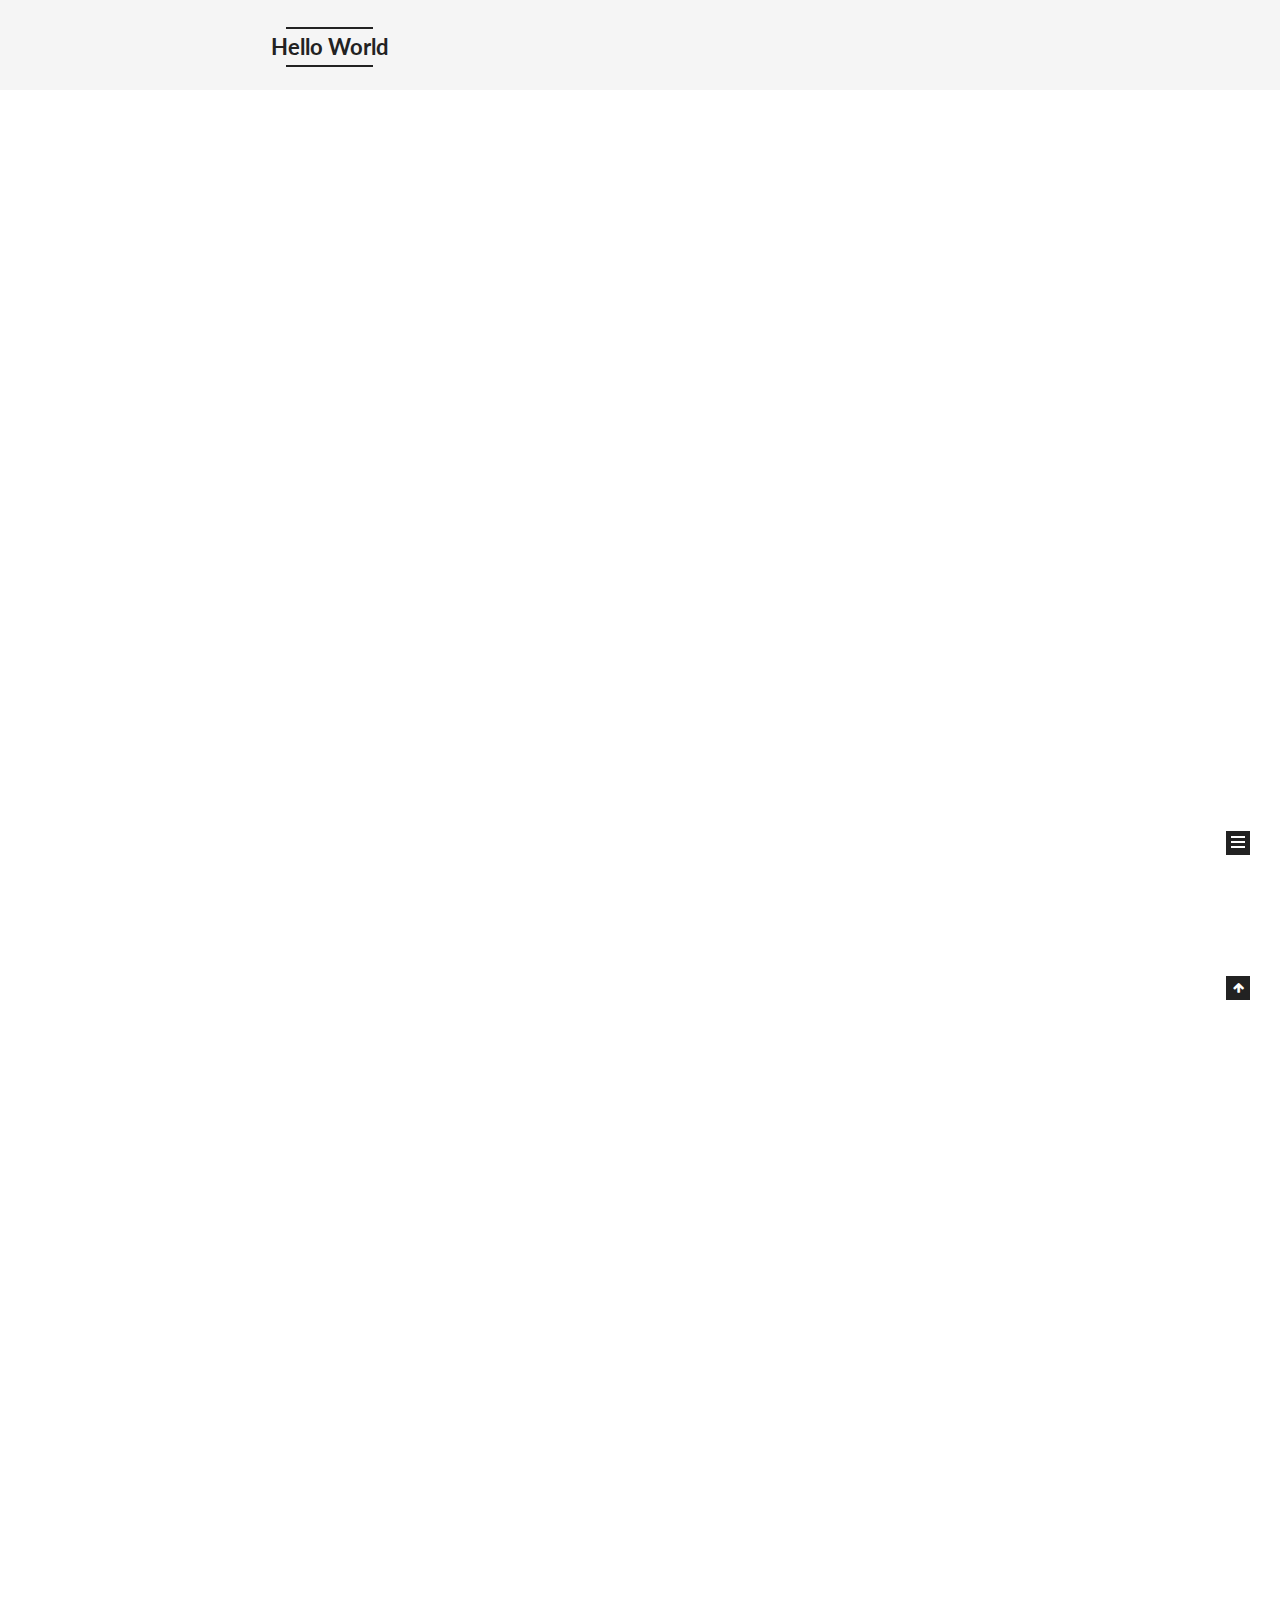
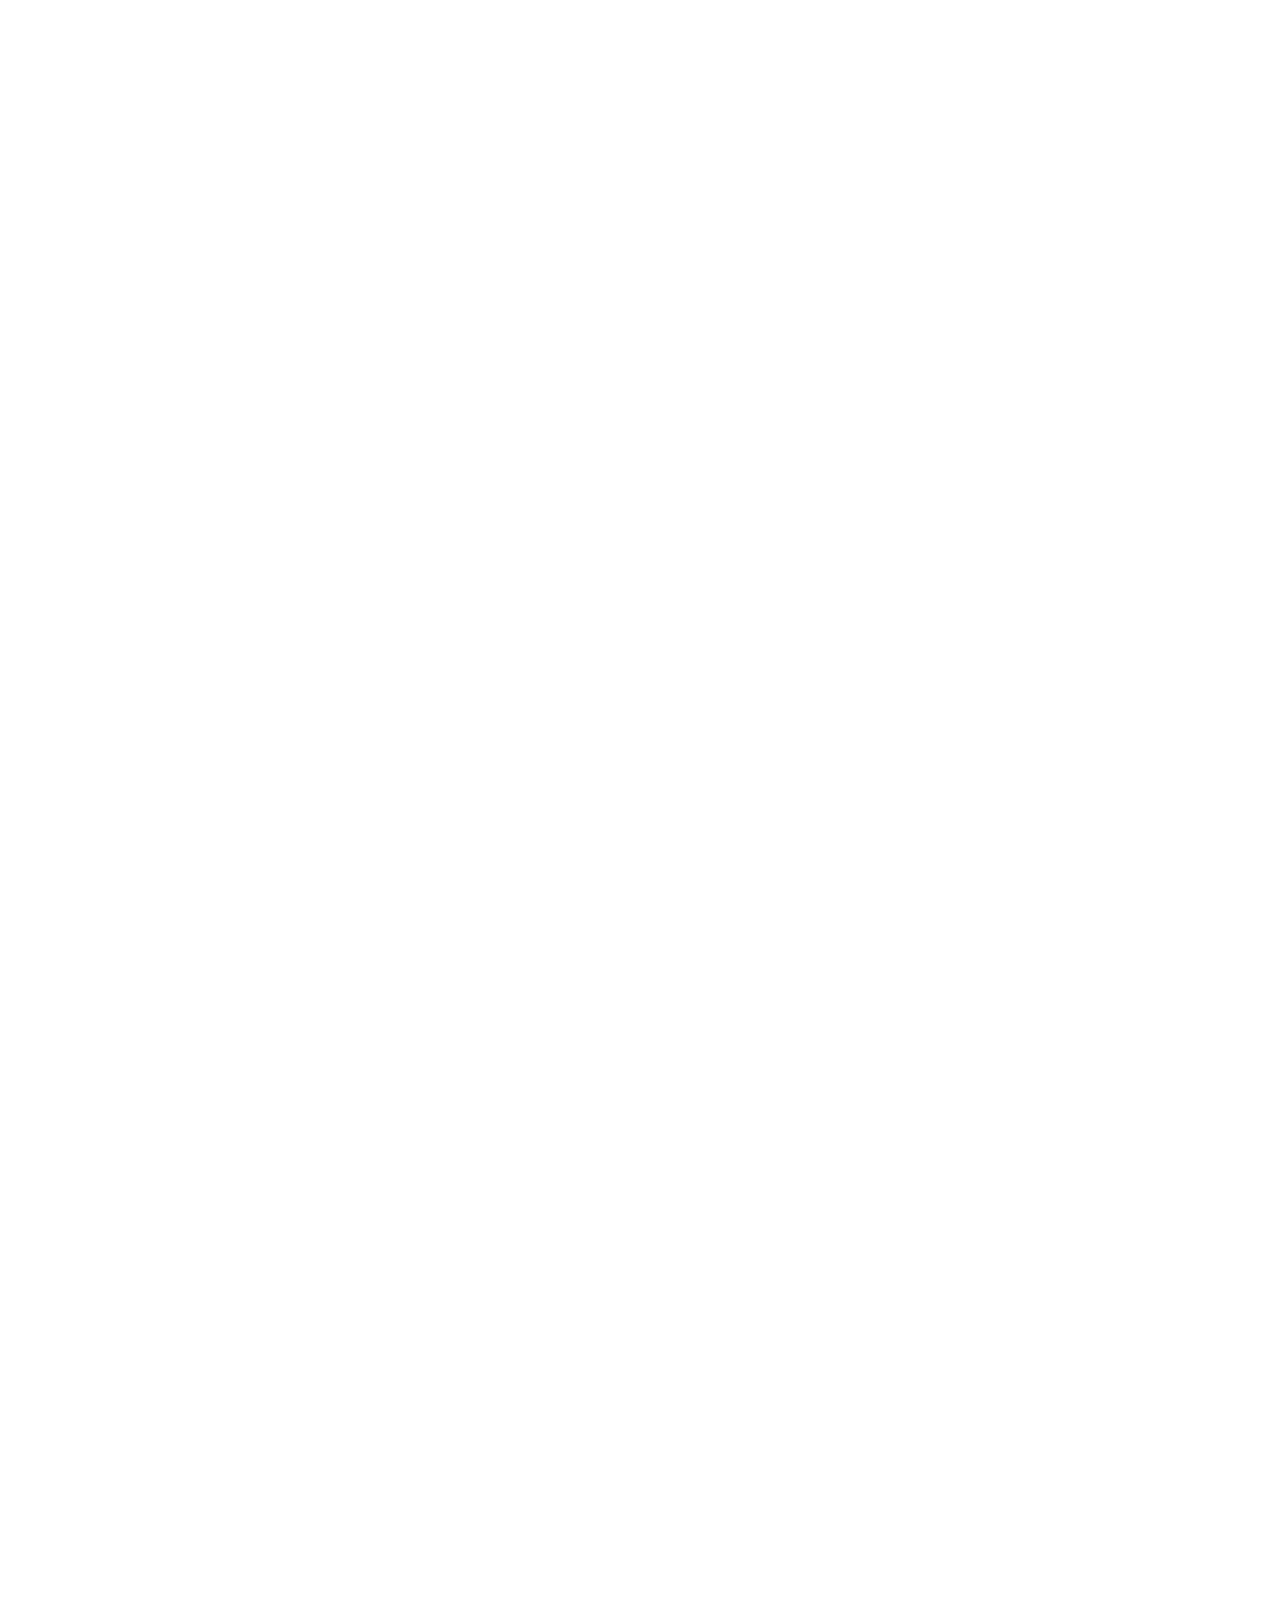
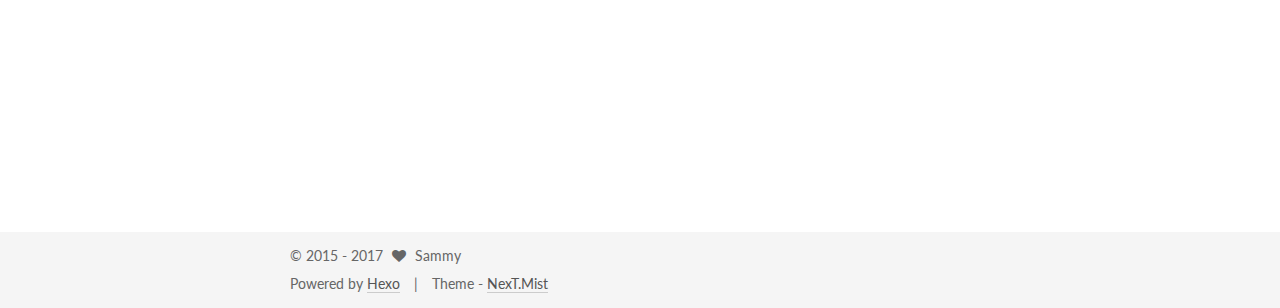
==== commit 2f5688e7: "Site updated: 2017-06-30 00:31:49" ====
--- a/index.html
+++ b/index.html
@@ -2,8 +2,10 @@
 
 
 
-
-<html class="theme-next mist" lang="en">
+  
+
+
+<html class="theme-next mist use-motion" lang="en">
 <head>
   <meta charset="UTF-8"/>
 <meta http-equiv="X-UA-Compatible" content="IE=edge" />
@@ -112,7 +114,7 @@
     scheme: 'Mist',
     sidebar: {"position":"left","display":"post","offset":12,"offset_float":0,"b2t":false,"scrollpercent":false},
     fancybox: true,
-    motion: false,
+    motion: true,
     duoshuo: {
       userId: '0',
       author: 'Author'
@@ -618,11 +620,11 @@
           
             
               <span class="links-of-author-item">
-                <a href="https://www.linkedin.com/in/%E4%B8%9C-%E9%99%86-2b6811a6/" target="_blank" title="Linkedin">
+                <a href="https://www.linkedin.com/in/%E4%B8%9C-%E9%99%86-2b6811a6/" target="_blank" title="LinkedIn">
                   
-                    <i class="fa fa-fw fa-weibo"></i>
+                    <i class="fa fa-fw fa-globe"></i>
                   
-                  Linkedin
+                  LinkedIn
                 </a>
               </span>
             
--- a/css/main.css
+++ b/css/main.css
@@ -1677,7 +1677,7 @@
   width: 4px;
   height: 4px;
   border-radius: 50%;
-  background: #fbffff;
+  background: #ddadff;
 }
 .links-of-blogroll {
   font-size: 13px;
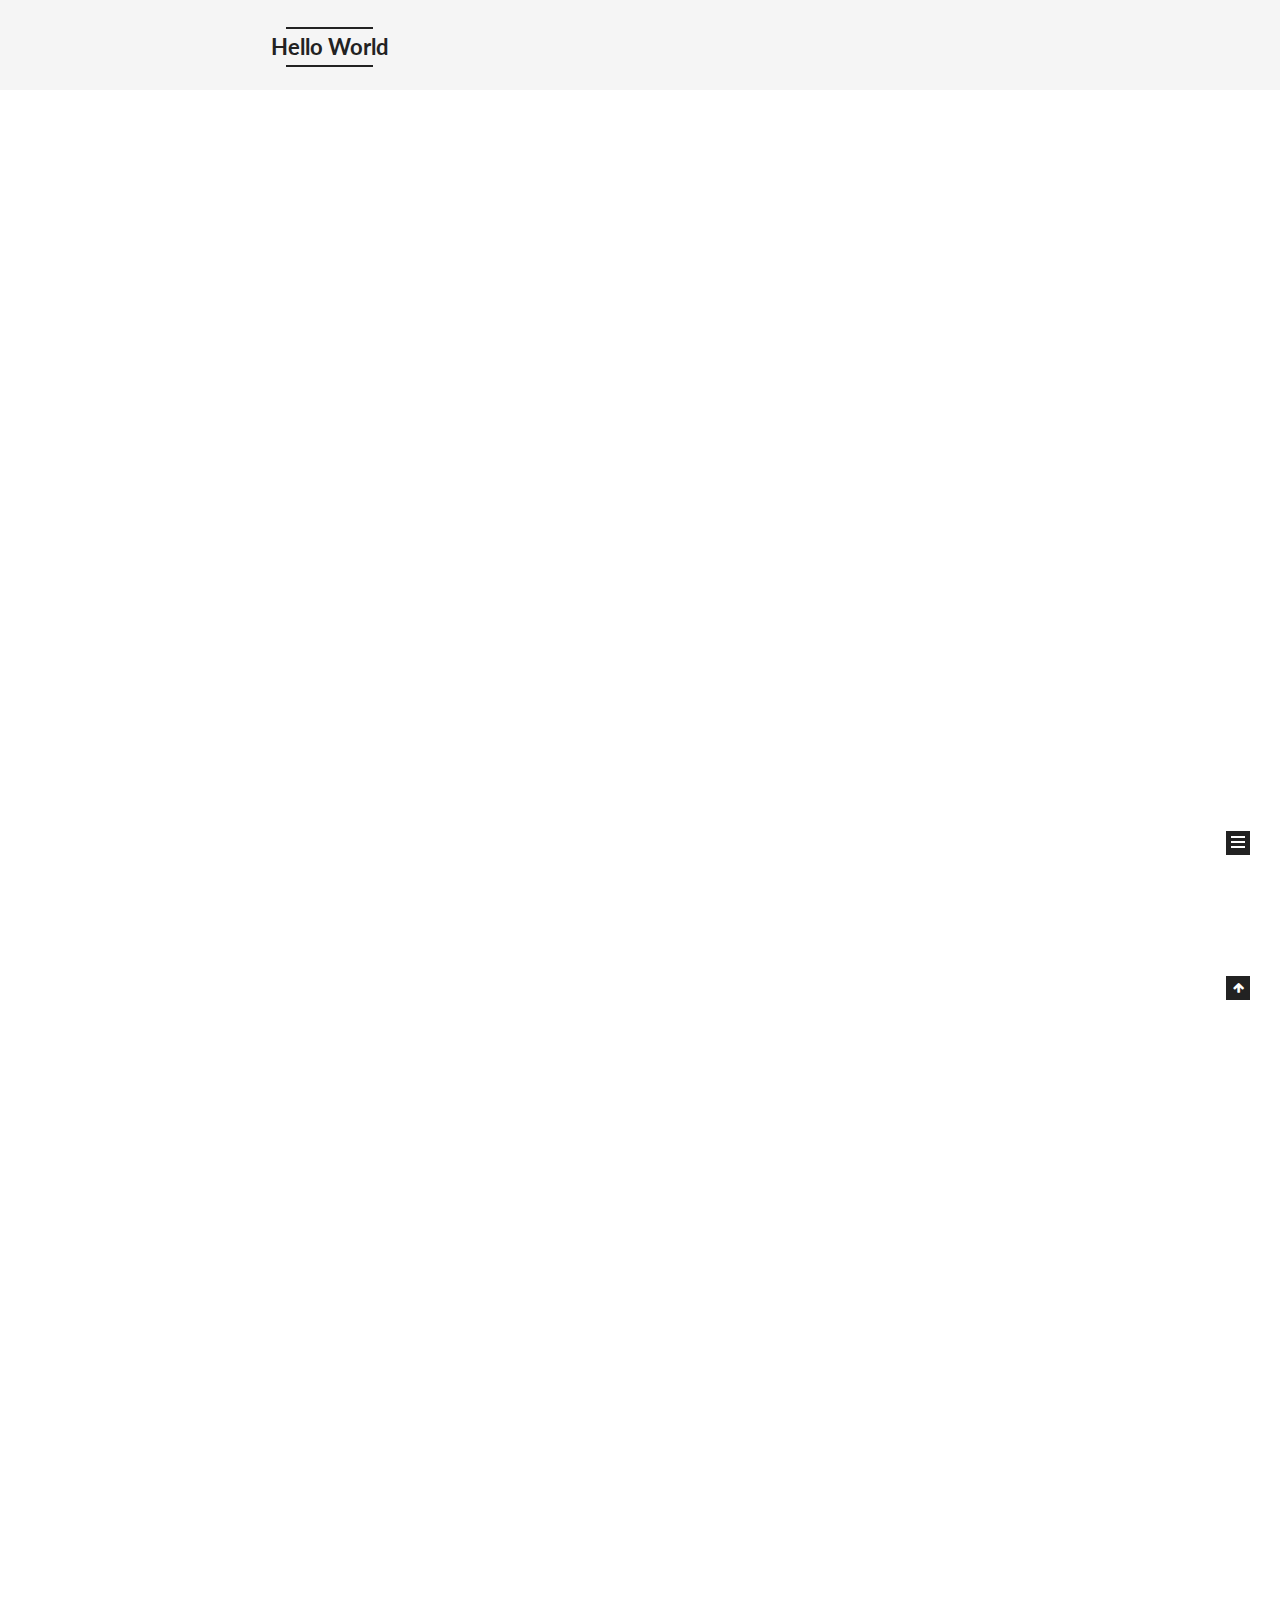
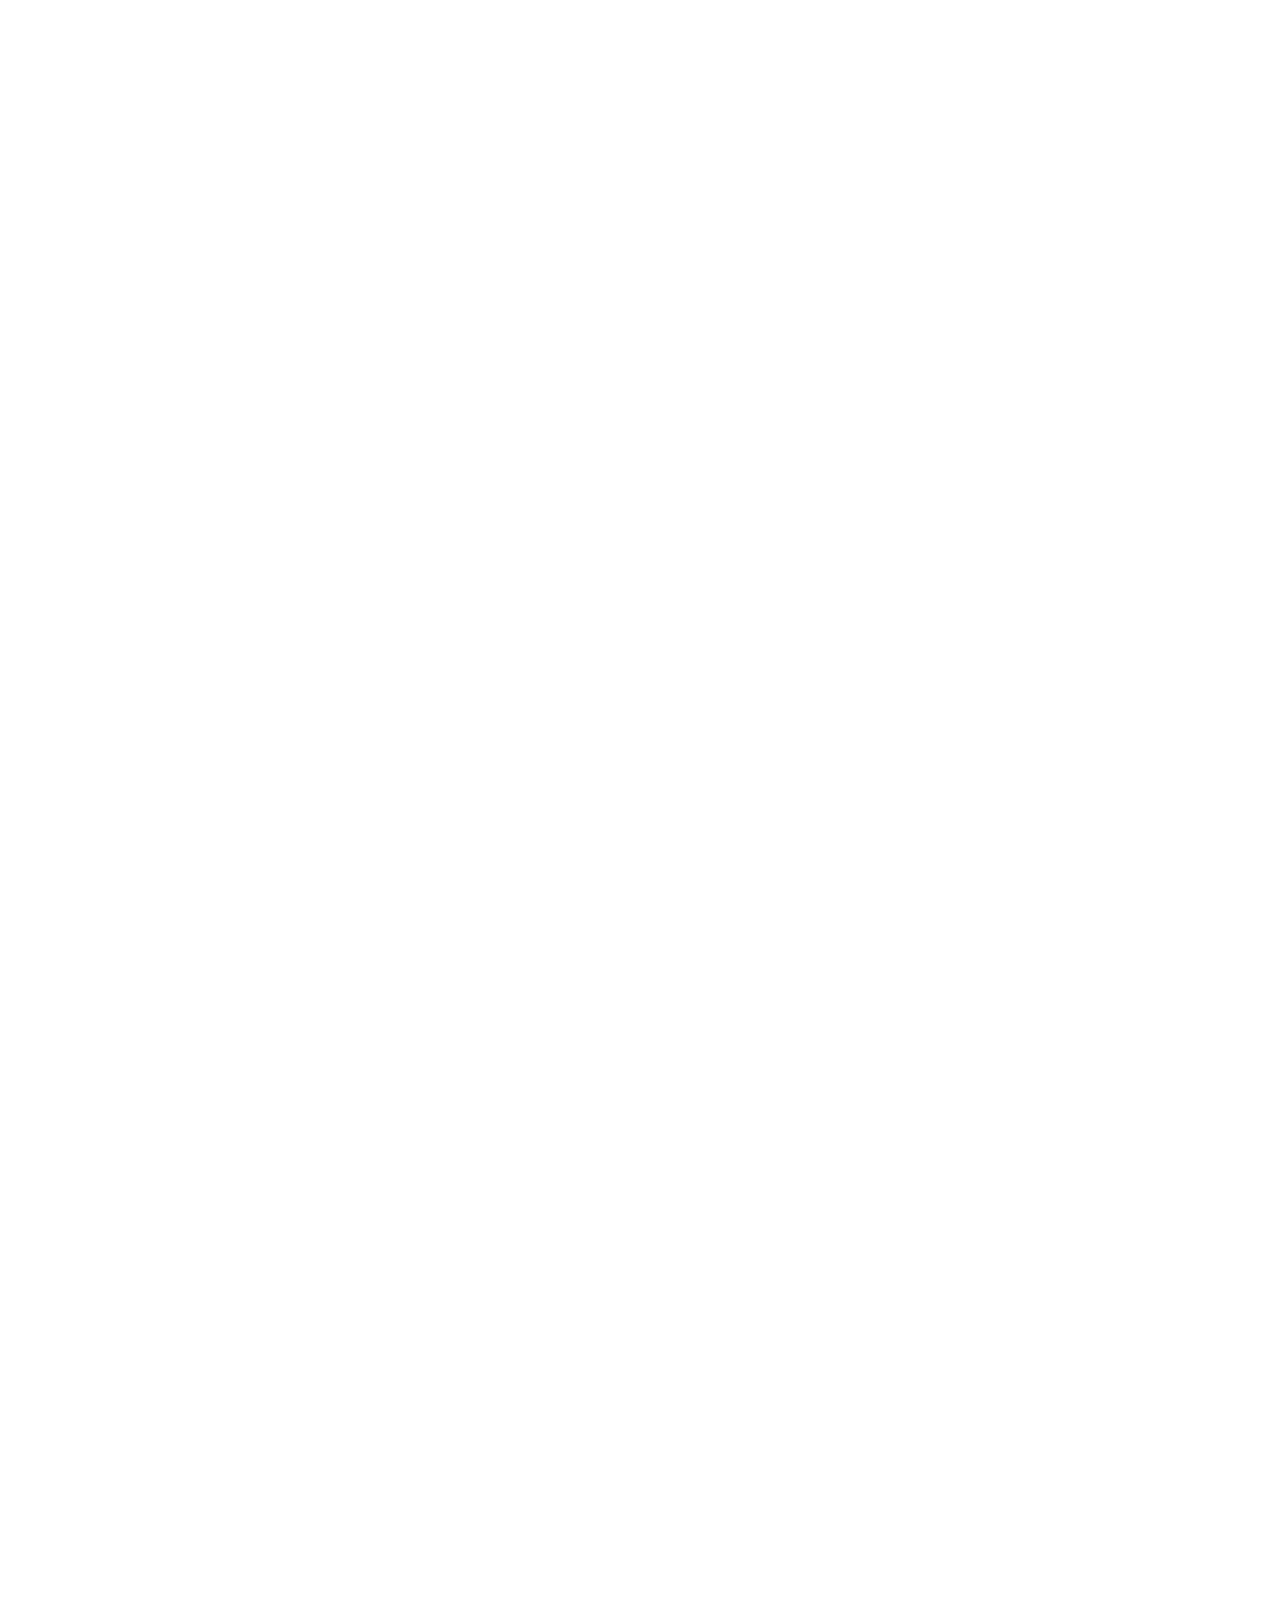
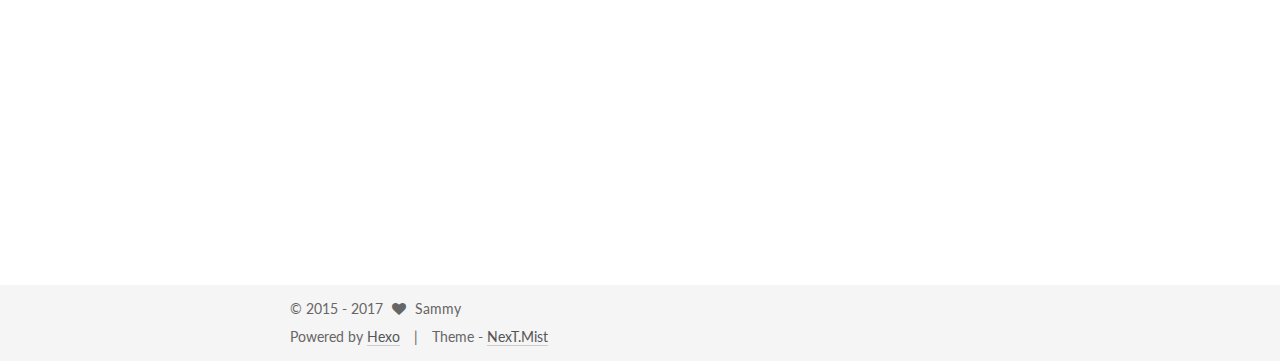
==== commit 15544e9a: "Site updated: 2017-06-30 11:25:50" ====
--- a/index.html
+++ b/index.html
@@ -359,6 +359,7 @@
           
             <h1 id="Introduction"><a href="#Introduction" class="headerlink" title="Introduction"></a>Introduction</h1><p>Django is a powerful Python web framework that can help us develop web applications quickly, so we choose it to build our blogs. </p>
 <p>The part1 will cover how to create a simple blog application using Django. The purpose is to get a general idea of how the framework works, understand how different components interact with each other.</p>
+<p>&lt;!—more–&gt;</p>
 <h2 id="Installing-Django"><a href="#Installing-Django" class="headerlink" title="Installing Django"></a>Installing Django</h2><p>First we’ll create an isolated Python environment, and then install Django with pip3 if you use python3 like python3.6. You can verify if Python is installed in your computer by typing python3 in the terminal. If not, download Python’s latest version from this <a href="https://www.python.org/downloads/" target="_blank" rel="external">link</a>, and then install it.</p>
 <p>Since you’re going to use Python3, you don’t have to install a database. This Python version comes with the SQLite database built in. SQLlite is a lightweight database that you can use with Django for development. If you plan to deploy your application in a production environment, you should use an advanced database, such as PostgreSQL, MySQL or Oracle.</p>
 <p>It’s recommended that you use Virtualenv to create isolated Python environment. So you can use different package versions for different projects, which is far more practical than installing Python packages system-wide. Another advantage of using Virtualenv is that you won’t need any administration privileges to install Python packages. Run this command in your shell to install Virtualenv.</p>
@@ -622,7 +623,7 @@
               <span class="links-of-author-item">
                 <a href="https://www.linkedin.com/in/%E4%B8%9C-%E9%99%86-2b6811a6/" target="_blank" title="LinkedIn">
                   
-                    <i class="fa fa-fw fa-globe"></i>
+                    <i class="fa fa-fw fa-linkedin-square"></i>
                   
                   LinkedIn
                 </a>
--- a/css/main.css
+++ b/css/main.css
@@ -476,8 +476,8 @@
   margin: 20px 0;
   padding: 0;
   font-size: 13px;
-  color: #4d4d4c;
-  background: #f7f7f7;
+  color: #c5c8c6;
+  background: #1d1f21;
   line-height: 1.6;
 }
 pre,
@@ -494,7 +494,7 @@
 }
 pre code {
   padding: 0;
-  color: #4d4d4c;
+  color: #c5c8c6;
   background: none;
   text-shadow: none;
 }
@@ -517,7 +517,7 @@
 }
 .highlight figcaption {
   font-size: 1em;
-  color: #4d4d4c;
+  color: #c5c8c6;
   line-height: 1em;
   margin-bottom: 1em;
 }
@@ -531,23 +531,23 @@
 }
 .highlight figcaption a {
   float: right;
-  color: #4d4d4c;
+  color: #c5c8c6;
 }
 .highlight figcaption a:hover {
-  border-bottom-color: #4d4d4c;
+  border-bottom-color: #c5c8c6;
 }
 .highlight .gutter pre {
   padding-left: 10px;
   padding-right: 10px;
-  color: #869194;
+  color: #888f96;
   text-align: right;
-  background-color: #eff2f3;
+  background-color: #000;
 }
 .highlight .code pre {
   width: 100%;
   padding-left: 10px;
   padding-right: 10px;
-  background-color: #f7f7f7;
+  background-color: #1d1f21;
 }
 .highlight .line {
   height: 20px;
@@ -565,16 +565,16 @@
   border: none;
 }
 pre .deletion {
-  background: #fdd;
+  background: #008000;
 }
 pre .addition {
-  background: #dfd;
+  background: #800000;
 }
 pre .meta {
-  color: #8959a8;
+  color: #b294bb;
 }
 pre .comment {
-  color: #8e908c;
+  color: #969896;
 }
 pre .variable,
 pre .attribute,
@@ -588,7 +588,7 @@
 pre .css .id,
 pre .css .class,
 pre .css .pseudo {
-  color: #c82829;
+  color: #c66;
 }
 pre .number,
 pre .preprocessor,
@@ -597,7 +597,7 @@
 pre .params,
 pre .constant,
 pre .command {
-  color: #f5871f;
+  color: #de935f;
 }
 pre .ruby .class .title,
 pre .css .rules .attribute,
@@ -610,11 +610,11 @@
 pre .special,
 pre .number,
 pre .formula {
-  color: #718c00;
+  color: #b5bd68;
 }
 pre .title,
 pre .css .hexcolor {
-  color: #3e999f;
+  color: #8abeb7;
 }
 pre .function,
 pre .python .decorator,
@@ -624,11 +624,11 @@
 pre .perl .sub,
 pre .javascript .title,
 pre .coffeescript .title {
-  color: #4271ae;
+  color: #81a2be;
 }
 pre .keyword,
 pre .javascript .function {
-  color: #8959a8;
+  color: #b294bb;
 }
 .full-image.full-image.full-image {
   border: none;
@@ -1677,7 +1677,7 @@
   width: 4px;
   height: 4px;
   border-radius: 50%;
-  background: #ddadff;
+  background: #3d87ad;
 }
 .links-of-blogroll {
   font-size: 13px;
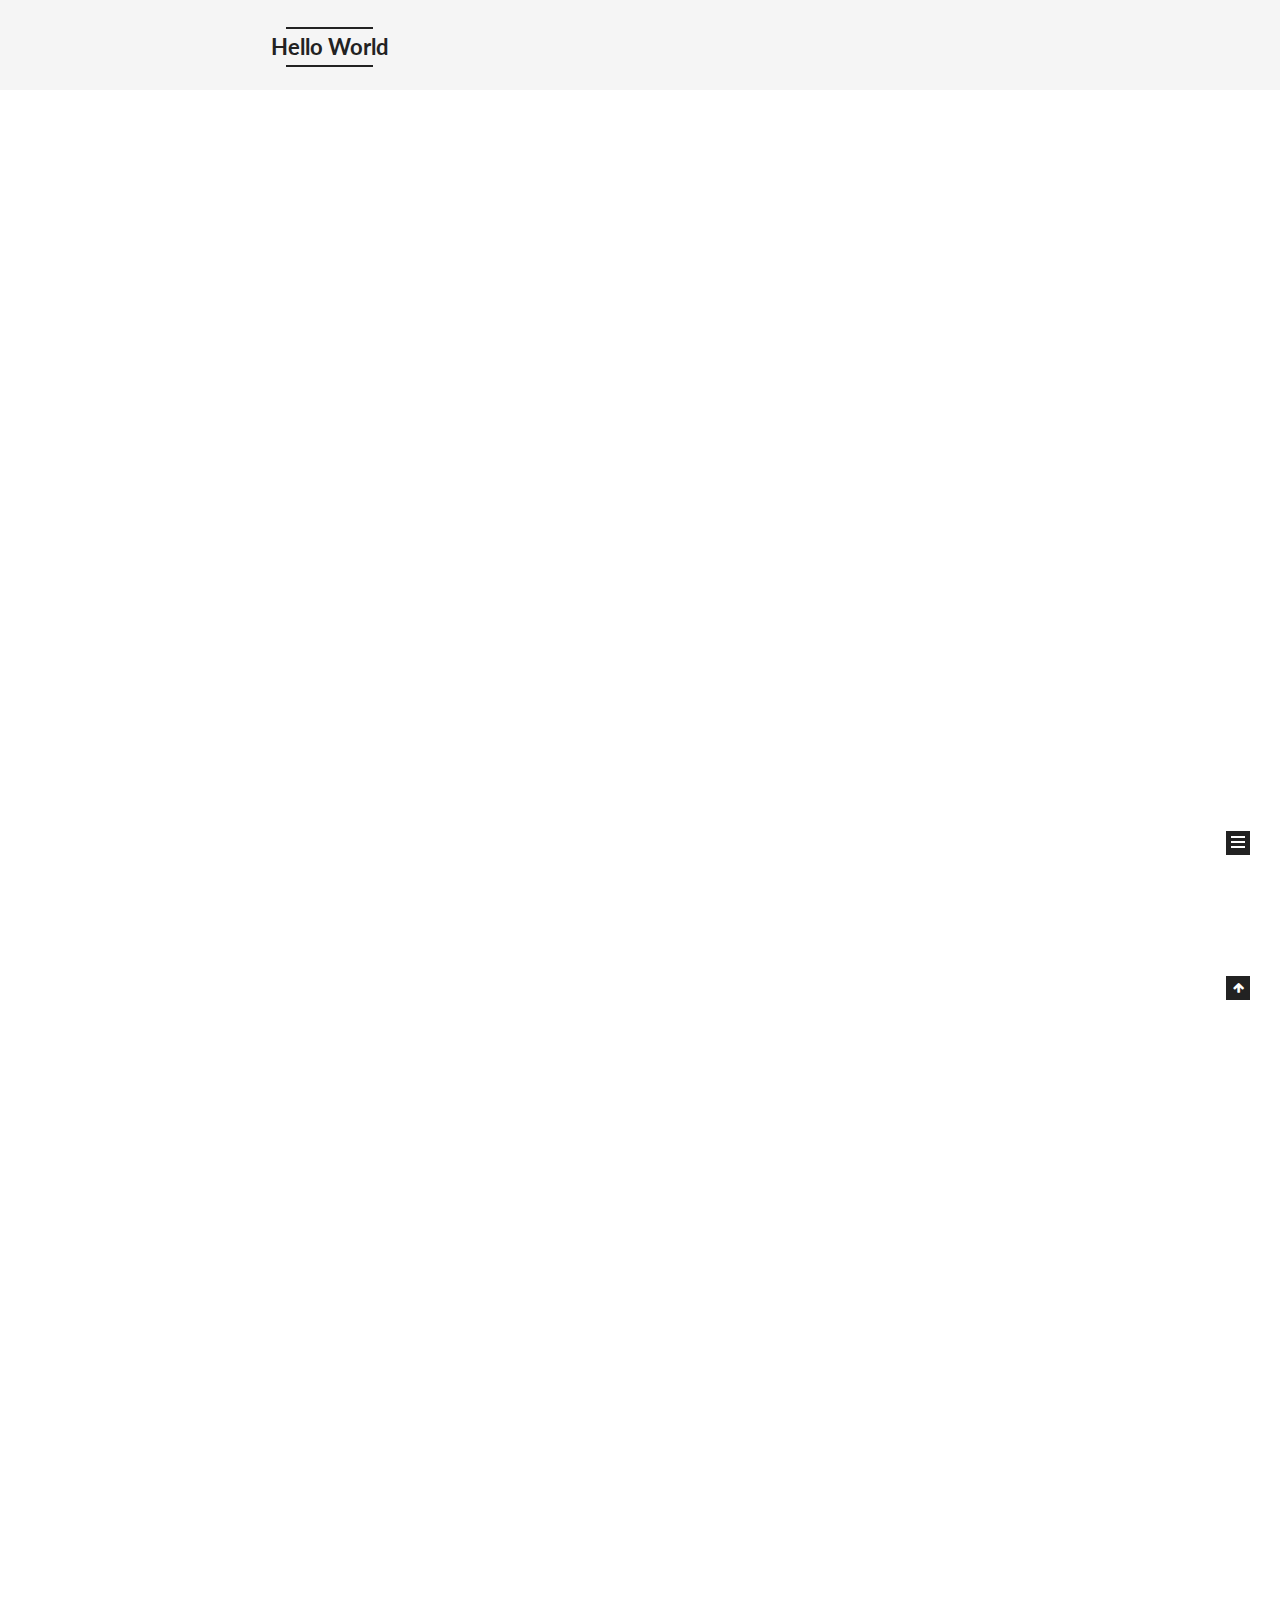
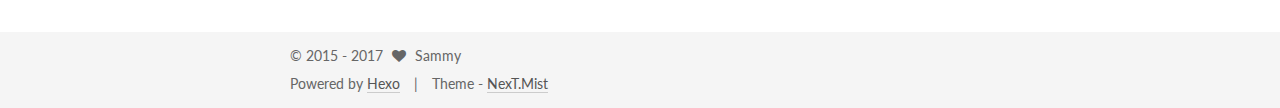
==== commit fa9fc8c9: "Site updated: 2017-06-30 11:27:10" ====
--- a/index.html
+++ b/index.html
@@ -356,38 +356,15 @@
 
       
         
-          
-            <h1 id="Introduction"><a href="#Introduction" class="headerlink" title="Introduction"></a>Introduction</h1><p>Django is a powerful Python web framework that can help us develop web applications quickly, so we choose it to build our blogs. </p>
+          <h1 id="Introduction"><a href="#Introduction" class="headerlink" title="Introduction"></a>Introduction</h1><p>Django is a powerful Python web framework that can help us develop web applications quickly, so we choose it to build our blogs. </p>
 <p>The part1 will cover how to create a simple blog application using Django. The purpose is to get a general idea of how the framework works, understand how different components interact with each other.</p>
-<p>&lt;!—more–&gt;</p>
-<h2 id="Installing-Django"><a href="#Installing-Django" class="headerlink" title="Installing Django"></a>Installing Django</h2><p>First we’ll create an isolated Python environment, and then install Django with pip3 if you use python3 like python3.6. You can verify if Python is installed in your computer by typing python3 in the terminal. If not, download Python’s latest version from this <a href="https://www.python.org/downloads/" target="_blank" rel="external">link</a>, and then install it.</p>
-<p>Since you’re going to use Python3, you don’t have to install a database. This Python version comes with the SQLite database built in. SQLlite is a lightweight database that you can use with Django for development. If you plan to deploy your application in a production environment, you should use an advanced database, such as PostgreSQL, MySQL or Oracle.</p>
-<p>It’s recommended that you use Virtualenv to create isolated Python environment. So you can use different package versions for different projects, which is far more practical than installing Python packages system-wide. Another advantage of using Virtualenv is that you won’t need any administration privileges to install Python packages. Run this command in your shell to install Virtualenv.</p>
-<figure class="highlight shell"><table><tr><td class="gutter"><pre><div class="line">1</div></pre></td><td class="code"><pre><div class="line"><span class="meta">$</span> pip3 install virtualenv</div></pre></td></tr></table></figure>
-<p>After you install Virtualenv, create an isolated environment with this command, this will create a my_env slash directory, including your Python environment.</p>
-<figure class="highlight shell"><table><tr><td class="gutter"><pre><div class="line">1</div></pre></td><td class="code"><pre><div class="line"><span class="meta">$</span> virtualenv my_env</div></pre></td></tr></table></figure>
-<p>Any Python libraries you install while your virtual environment is active will go into this directory. Then run this command to activate your virtual environment.</p>
-<figure class="highlight shell"><table><tr><td class="gutter"><pre><div class="line">1</div></pre></td><td class="code"><pre><div class="line"><span class="meta">$</span> source my_env/bin/activate</div></pre></td></tr></table></figure>
-<p>The shell prompt will include the name of the active virtual environment enclosed in parenthesis, like this:</p>
-<figure class="highlight shell"><table><tr><td class="gutter"><pre><div class="line">1</div></pre></td><td class="code"><pre><div class="line">(my_env) ...</div></pre></td></tr></table></figure>
-<p>You can deactivate your environment any time with the deactivate command.</p>
-<figure class="highlight shell"><table><tr><td class="gutter"><pre><div class="line">1</div></pre></td><td class="code"><pre><div class="line"><span class="meta">$</span> deactivate</div></pre></td></tr></table></figure>
-<p>Now let’s see how to install Django with pip3. (This is all in the virtual environment.)</p>
-<figure class="highlight python"><table><tr><td class="gutter"><pre><div class="line">1</div><div class="line">2</div><div class="line">3</div><div class="line">4</div></pre></td><td class="code"><pre><div class="line"><span class="comment"># install the latest version of Django</span></div><div class="line">$ pip3 install Django</div><div class="line"><span class="comment"># install the specify version of Django</span></div><div class="line">$ pip3 install Django==<span class="number">1.11</span><span class="number">.2</span></div></pre></td></tr></table></figure>
-<p>Django will be installed in the Python site packages directory of your virtual environment. Now check if Django has been successfully installed. For that, run python3 command on the terminal and import Django to check its version using these lines of code.</p>
-<figure class="highlight python"><table><tr><td class="gutter"><pre><div class="line">1</div><div class="line">2</div><div class="line">3</div><div class="line">4</div><div class="line">5</div></pre></td><td class="code"><pre><div class="line">$ python3</div><div class="line">&gt;&gt; <span class="keyword">import</span> django</div><div class="line">&gt;&gt; django.VERSION</div><div class="line">(<span class="number">1</span>, <span class="number">11</span>, <span class="number">2</span>, <span class="string">'final'</span>, <span class="number">0</span>)</div><div class="line"><span class="comment"># if you get this output, Django has been successfully installed in your machine.</span></div></pre></td></tr></table></figure>
-<h2 id="Creating-Your-First-Project"><a href="#Creating-Your-First-Project" class="headerlink" title="Creating Your First Project"></a>Creating Your First Project</h2><p>Now we’ll see how to run the development server and also take a look at project settings. Django provides a command that allows you to easily create an initial project file structure.</p>
-<p>(Those are still in you virtual environment, like my_env.)</p>
-<figure class="highlight shell"><table><tr><td class="gutter"><pre><div class="line">1</div></pre></td><td class="code"><pre><div class="line"><span class="meta">$</span> django-admin startproject mysite</div></pre></td></tr></table></figure>
-<p>This will create a Django project with the name, mysite. You can open the directory, mysite, in your computer. Open the mysite directory and you’ll see these files. Let’s see what these files are.</p>
-<ul>
-<li>Manage.py<ul>
-<li>a command line utility to interact with your project. It’s a thin wrapper around the Django-admin.py tool. You don’t need to edit this file.</li>
-</ul>
-</li>
-</ul>
-
-          
+          <!--noindex-->
+          <div class="post-button text-center">
+            <a class="btn" href="/2017/06/29/Building-a-Blog-Part1/#more" rel="contents">
+              Read more &raquo;
+            </a>
+          </div>
+          <!--/noindex-->
         
       
     </div>
--- a/css/main.css
+++ b/css/main.css
@@ -1677,7 +1677,7 @@
   width: 4px;
   height: 4px;
   border-radius: 50%;
-  background: #3d87ad;
+  background: #d42a8b;
 }
 .links-of-blogroll {
   font-size: 13px;
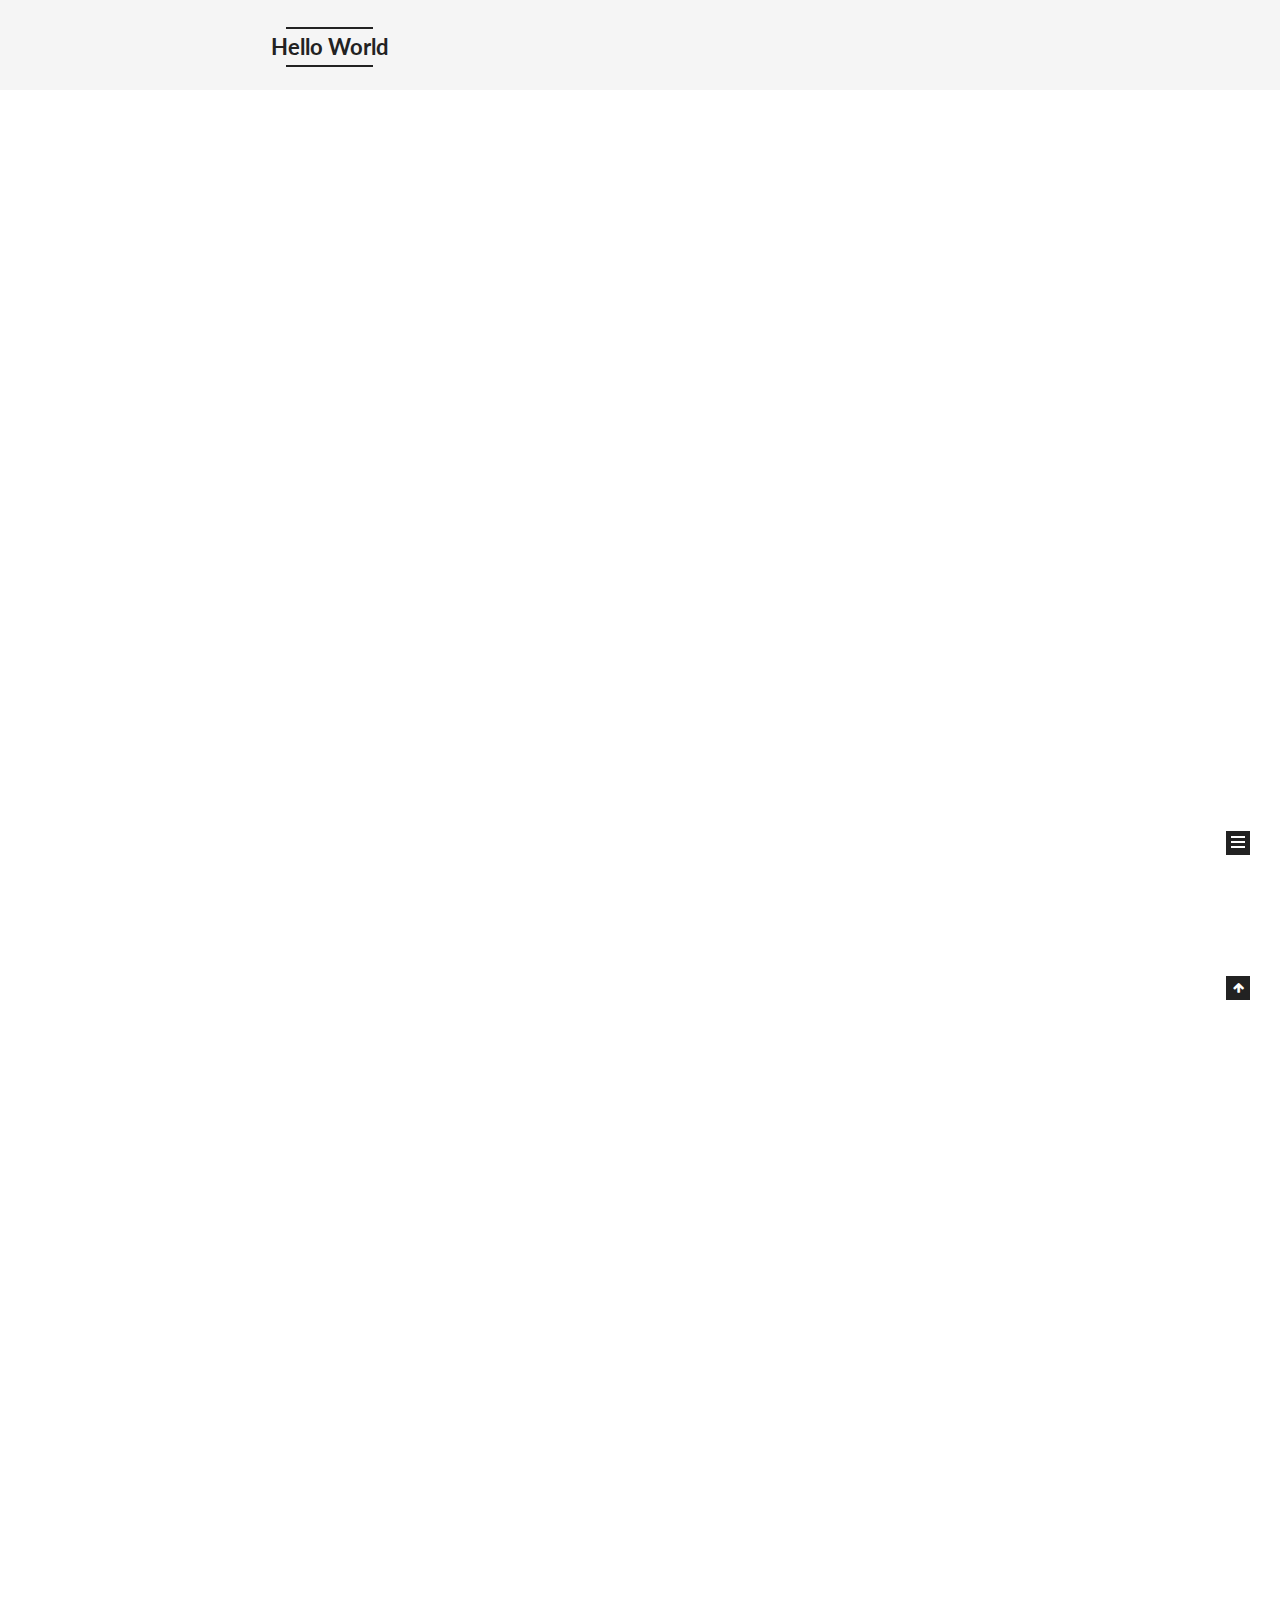
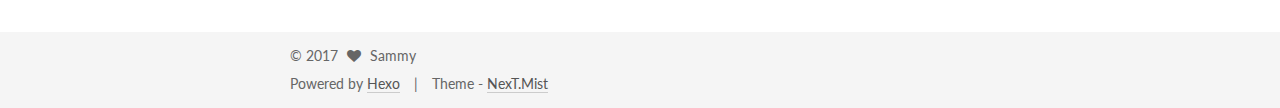
==== commit 0a53f87d: "Site updated: 2017-06-30 11:33:30" ====
--- a/index.html
+++ b/index.html
@@ -645,7 +645,7 @@
       <div class="footer-inner">
         <div class="copyright" >
   
-  &copy;  2015 - 
+  &copy; 
   <span itemprop="copyrightYear">2017</span>
   <span class="with-love">
     <i class="fa fa-heart"></i>
--- a/css/main.css
+++ b/css/main.css
@@ -1677,7 +1677,7 @@
   width: 4px;
   height: 4px;
   border-radius: 50%;
-  background: #d42a8b;
+  background: #fff;
 }
 .links-of-blogroll {
   font-size: 13px;
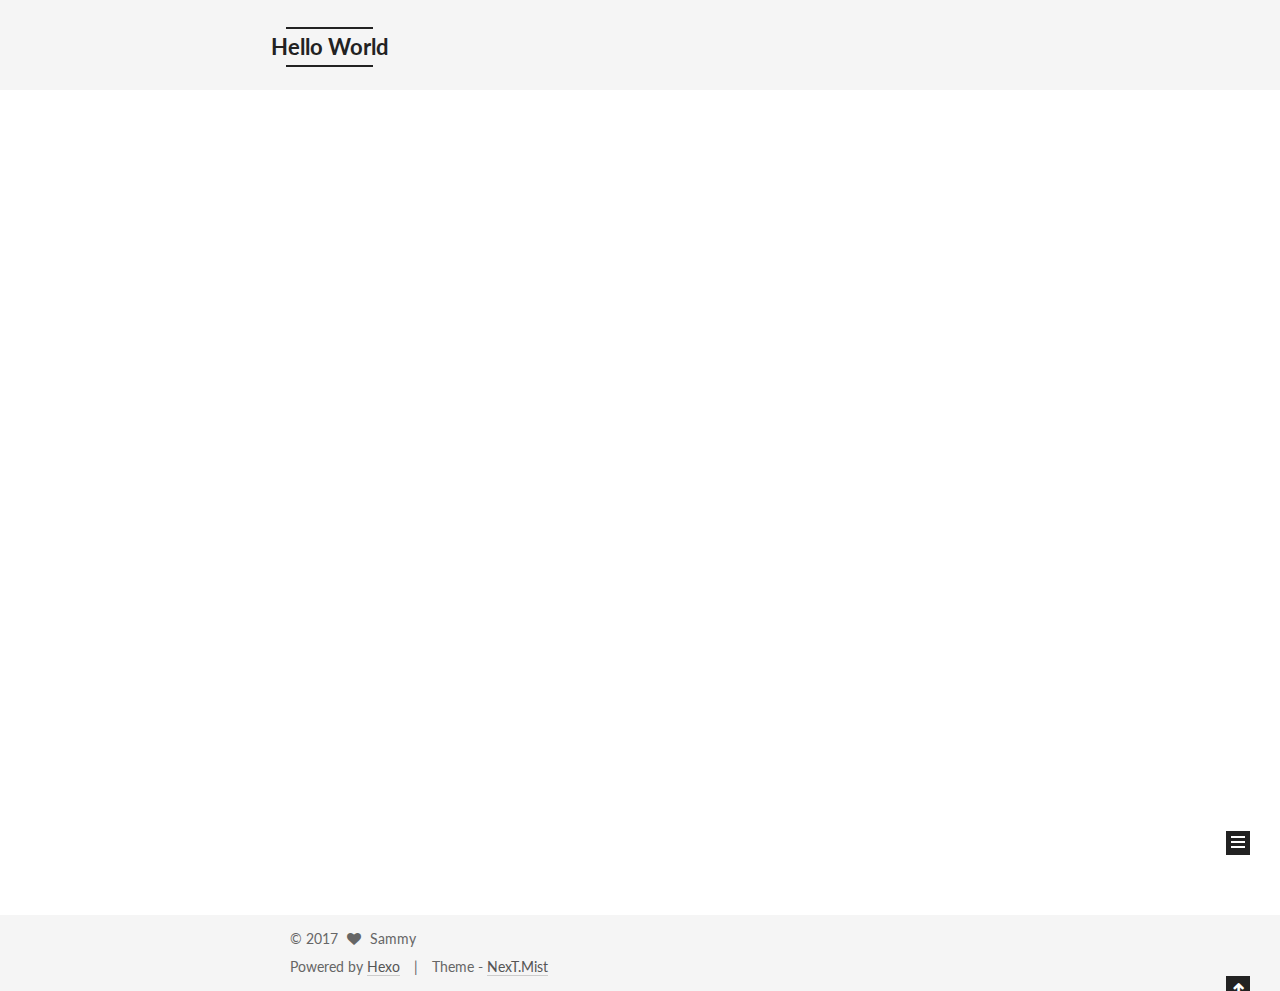
==== commit df67572b: "Site updated: 2017-06-30 13:34:39" ====
--- a/index.html
+++ b/index.html
@@ -484,18 +484,14 @@
 
       
         
-          
-            <p>Welcome to <a href="https://hexo.io/" target="_blank" rel="external">Hexo</a>! This is your very first post. Check <a href="https://hexo.io/docs/" target="_blank" rel="external">documentation</a> for more info. If you get any problems when using Hexo, you can find the answer in <a href="https://hexo.io/docs/troubleshooting.html" target="_blank" rel="external">troubleshooting</a> or you can ask me on <a href="https://github.com/hexojs/hexo/issues" target="_blank" rel="external">GitHub</a>.</p>
-<h2 id="Quick-Start"><a href="#Quick-Start" class="headerlink" title="Quick Start"></a>Quick Start</h2><h3 id="Create-a-new-post"><a href="#Create-a-new-post" class="headerlink" title="Create a new post"></a>Create a new post</h3><figure class="highlight bash"><table><tr><td class="gutter"><pre><div class="line">1</div></pre></td><td class="code"><pre><div class="line">$ hexo new <span class="string">"My New Post"</span></div></pre></td></tr></table></figure>
-<p>More info: <a href="https://hexo.io/docs/writing.html" target="_blank" rel="external">Writing</a></p>
-<h3 id="Run-server"><a href="#Run-server" class="headerlink" title="Run server"></a>Run server</h3><figure class="highlight bash"><table><tr><td class="gutter"><pre><div class="line">1</div></pre></td><td class="code"><pre><div class="line">$ hexo server</div></pre></td></tr></table></figure>
-<p>More info: <a href="https://hexo.io/docs/server.html" target="_blank" rel="external">Server</a></p>
-<h3 id="Generate-static-files"><a href="#Generate-static-files" class="headerlink" title="Generate static files"></a>Generate static files</h3><figure class="highlight bash"><table><tr><td class="gutter"><pre><div class="line">1</div></pre></td><td class="code"><pre><div class="line">$ hexo generate</div></pre></td></tr></table></figure>
-<p>More info: <a href="https://hexo.io/docs/generating.html" target="_blank" rel="external">Generating</a></p>
-<h3 id="Deploy-to-remote-sites"><a href="#Deploy-to-remote-sites" class="headerlink" title="Deploy to remote sites"></a>Deploy to remote sites</h3><figure class="highlight bash"><table><tr><td class="gutter"><pre><div class="line">1</div></pre></td><td class="code"><pre><div class="line">$ hexo deploy</div></pre></td></tr></table></figure>
-<p>More info: <a href="https://hexo.io/docs/deployment.html" target="_blank" rel="external">Deployment</a></p>
-
-          
+          <p>Welcome to <a href="https://hexo.io/" target="_blank" rel="external">Hexo</a>! This is your very first post. Check <a href="https://hexo.io/docs/" target="_blank" rel="external">documentation</a> for more info. If you get any problems when using Hexo, you can find the answer in <a href="https://hexo.io/docs/troubleshooting.html" target="_blank" rel="external">troubleshooting</a> or you can ask me on <a href="https://github.com/hexojs/hexo/issues" target="_blank" rel="external">GitHub</a>.</p>
+          <!--noindex-->
+          <div class="post-button text-center">
+            <a class="btn" href="/2017/06/29/hello-world/#more" rel="contents">
+              Read more &raquo;
+            </a>
+          </div>
+          <!--/noindex-->
         
       
     </div>
--- a/css/main.css
+++ b/css/main.css
@@ -1677,7 +1677,7 @@
   width: 4px;
   height: 4px;
   border-radius: 50%;
-  background: #fff;
+  background: #446ce9;
 }
 .links-of-blogroll {
   font-size: 13px;
